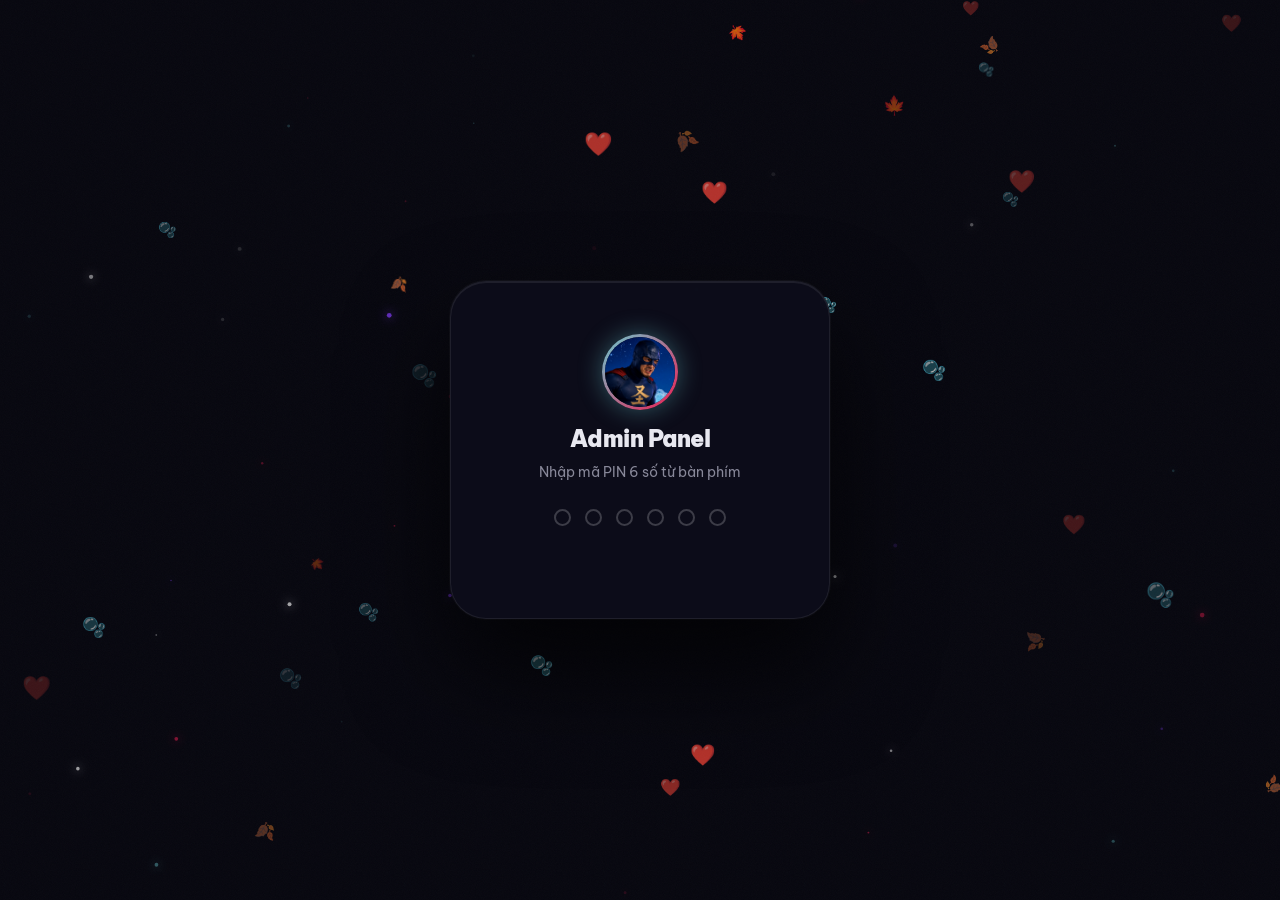
==== admin.html @ fd5d3b89 "." ====
<!DOCTYPE html>
<html lang="vi">

<head>
  <meta charset="UTF-8" />
  <meta name="viewport" content="width=device-width, initial-scale=1.0" />
  <title>Admin – Captain Áo Xanh</title>
  <meta name="robots" content="noindex, nofollow" />
  <link rel="preconnect" href="https://fonts.googleapis.com" />
  <link rel="preconnect" href="https://fonts.gstatic.com" crossorigin />
  <link href="https://fonts.googleapis.com/css2?family=Be+Vietnam+Pro:wght@300;400;600;700;900&display=swap"
    rel="stylesheet" />
  <link rel="icon" type="image/png" href="favicon.png" />
  <link rel="stylesheet" href="style.css" />
  <link rel="stylesheet" href="admin.css" />
</head>

<body>

  <!-- Particle Canvas -->
  <canvas id="particles-canvas"></canvas>
  <div class="noise"></div>

  <!-- ===== PIN SCREEN ===== -->
  <div id="pin-screen" class="pin-screen">
    <div class="pin-card">

      <div class="pin-header">
        <img src="captain.png" alt="Captain Áo Xanh" class="pin-avatar" />
        <h1 class="pin-title">Admin Panel</h1>
        <p class="pin-subtitle">Nhập mã PIN 6 số từ bàn phím</p>
      </div>

      <!-- 6 chấm hiển thị PIN -->
      <div class="pin-dots" id="pin-dots">
        <span class="pin-dot"></span>
        <span class="pin-dot"></span>
        <span class="pin-dot"></span>
        <span class="pin-dot"></span>
        <span class="pin-dot"></span>
        <span class="pin-dot"></span>
      </div>

      <div id="pin-message" class="pin-message"></div>

    </div>
  </div>

  <!-- ===== ADMIN DASHBOARD ===== -->
  <div id="admin-dashboard" class="admin-dashboard hidden">

    <header class="admin-header">
      <div class="logo-wrap">
        <img src="captain.png" alt="Captain Áo Xanh" class="logo-img" />
        <span class="logo-text gradient-text">Admin Panel</span>
      </div>
      <div class="admin-header-actions">
        <a href="index.html" class="admin-btn-secondary" id="btn-view-site">
          <svg width="14" height="14" viewBox="0 0 24 24" fill="none" stroke="currentColor" stroke-width="2">
            <path d="M18 13v6a2 2 0 01-2 2H5a2 2 0 01-2-2V8a2 2 0 012-2h6" />
            <polyline points="15 3 21 3 21 9" />
            <line x1="10" y1="14" x2="21" y2="3" />
          </svg>
          Xem trang chủ
        </a>
        <button class="admin-btn-secondary" id="btn-logout">
          <svg width="14" height="14" viewBox="0 0 24 24" fill="none" stroke="currentColor" stroke-width="2">
            <path d="M9 21H5a2 2 0 01-2-2V5a2 2 0 012-2h4" />
            <polyline points="16 17 21 12 16 7" />
            <line x1="21" y1="12" x2="9" y2="12" />
          </svg>
          Đăng xuất
        </button>
      </div>
    </header>

    <main class="admin-main">
      <div class="admin-section">
        <div class="admin-section-header">
          <h2 class="admin-section-title">
            <svg width="20" height="20" viewBox="0 0 24 24" fill="currentColor">
              <path d="M8 5v14l11-7z" />
            </svg>
            Video YouTube Nổi Bật
          </h2>
          <button class="admin-btn-primary" id="btn-add-video">
            <svg width="16" height="16" viewBox="0 0 24 24" fill="none" stroke="currentColor" stroke-width="2.5">
              <line x1="12" y1="5" x2="12" y2="19" />
              <line x1="5" y1="12" x2="19" y2="12" />
            </svg>
            Thêm video
          </button>
        </div>

        <div id="video-admin-list" class="video-admin-list">
          <div class="admin-loading">
            <div class="spinner"></div>
            <p>Đang tải danh sách video...</p>
          </div>
        </div>
      </div>
    </main>

  </div>

  <!-- ===== MODAL: Thêm / Sửa Video ===== -->
  <div id="video-modal" class="modal-overlay hidden" role="dialog" aria-modal="true" aria-labelledby="modal-title">
    <div class="modal-card">
      <div class="modal-header">
        <h3 id="modal-title" class="modal-title">Thêm video mới</h3>
        <button class="modal-close" id="modal-close" aria-label="Đóng">
          <svg width="18" height="18" viewBox="0 0 24 24" fill="none" stroke="currentColor" stroke-width="2.5">
            <line x1="18" y1="6" x2="6" y2="18" />
            <line x1="6" y1="6" x2="18" y2="18" />
          </svg>
        </button>
      </div>

      <form id="video-form" class="modal-form" novalidate>
        <input type="hidden" id="video-doc-id" />

        <div class="form-group">
          <label for="video-title-input">Tiêu đề video</label>
          <input type="text" id="video-title-input" placeholder="VD: Quy Khư - Phần 1" required />
        </div>

        <div class="form-group">
          <label for="video-url-input">Link video (YouTube)</label>
          <input type="url" id="video-url-input" placeholder="https://youtu.be/..." required />
        </div>

        <div class="form-group">
          <label>Thumbnail ảnh đại diện</label>
          <!-- Upload area: drag & drop hoặc click -->
          <div class="upload-area" id="upload-area">
            <input type="file" id="video-thumb-file" accept="image/*" hidden />

            <!-- Trạng thái chưa chọn ảnh -->
            <div id="upload-placeholder" class="upload-placeholder">
              <svg width="36" height="36" viewBox="0 0 24 24" fill="none"
                   stroke="currentColor" stroke-width="1.5" stroke-linecap="round">
                <rect x="3" y="3" width="18" height="18" rx="3"/>
                <circle cx="8.5" cy="8.5" r="1.5" fill="currentColor"/>
                <polyline points="21 15 16 10 5 21"/>
              </svg>
              <p>Kéo thả ảnh hoặc <span class="upload-browse">chọn file</span></p>
              <span class="upload-hint">PNG · JPG · WebP — tự động nén về ≤ 480px</span>
            </div>

            <!-- Trạng thái đã chọn ảnh -->
            <div id="upload-preview-wrap" class="upload-preview-wrap hidden">
              <img id="upload-preview-img" src="" alt="preview" />
              <div class="upload-preview-overlay">
                <div id="upload-size-info" class="upload-size-info"></div>
                <button type="button" class="upload-remove-btn" id="upload-remove-btn">
                  ✕ Đổi ảnh
                </button>
              </div>
            </div>
          </div>
          <!-- Base64 được lưu vào hidden input -->
          <input type="hidden" id="video-thumb-base64" />
        </div>

        <div class="form-group">
          <label for="video-channel-input">Tên kênh</label>
          <input type="text" id="video-channel-input" placeholder="VD: Phê Sữa Review" />
        </div>

        <div class="form-row">
          <div class="form-group">
            <label for="video-order-input">Thứ tự hiển thị</label>
            <input type="number" id="video-order-input" placeholder="1" min="1" max="99" />
          </div>
          <div class="form-group form-group-toggle">
            <label for="video-visible-input">Hiển thị</label>
            <label class="toggle-switch">
              <input type="checkbox" id="video-visible-input" checked />
              <span class="toggle-slider"></span>
            </label>
          </div>
        </div>

        <div class="modal-footer">
          <button type="button" class="admin-btn-secondary" id="btn-cancel-modal">Hủy</button>
          <button type="submit" class="admin-btn-primary" id="btn-save-video">
            <svg width="15" height="15" viewBox="0 0 24 24" fill="none" stroke="currentColor" stroke-width="2.5">
              <polyline points="20 6 9 17 4 12" />
            </svg>
            Lưu video
          </button>
        </div>
      </form>
    </div>
  </div>

  <!-- Toast notification -->
  <div id="toast" class="toast hidden" role="alert"></div>

  <!-- Firebase SDK -->
  <script src="https://www.gstatic.com/firebasejs/10.12.0/firebase-app-compat.js"></script>
  <script src="https://www.gstatic.com/firebasejs/10.12.0/firebase-firestore-compat.js"></script>
  <script src="firebase-config.js"></script>

  <!-- Shared particle effects -->
  <script src="main.js"></script>

  <!-- Admin logic -->
  <script src="admin.js"></script>

</body>

</html>
---- style.css ----
/* =========================================
   RESET & BASE
   ========================================= */
*, *::before, *::after { box-sizing: border-box; margin: 0; padding: 0; }

:root {
  --bg:          #07070f;
  --bg2:         #0d0d1a;
  --surface:     rgba(255,255,255,0.04);
  --border:      rgba(255,255,255,0.08);

  --tiktok-cyan: #69c9d0;
  --tiktok-pink: #ee1d52;
  --tiktok-dark: #010101;

  --yt-red:      #ff0000;
  --yt-dark:     #1a0000;

  --purple:      #7c3aed;
  --purple-glow: rgba(124,58,237,0.4);

  --text:        #e8e8f0;
  --text-muted:  #888899;

  --radius-card: 28px;
  --transition:  0.35s cubic-bezier(0.4,0,0.2,1);
}

html { scroll-behavior: smooth; }

body {
  font-family: 'Be Vietnam Pro', sans-serif;
  background: var(--bg);
  color: var(--text);
  overflow-x: hidden;
  min-height: 100vh;
  position: relative;
  display: flex;
  flex-direction: column;
}

/* =========================================
   PARTICLES CANVAS
   ========================================= */
#particles-canvas {
  position: fixed;
  inset: 0;
  z-index: 0;
  pointer-events: none;
}

/* =========================================
   NOISE TEXTURE OVERLAY
   ========================================= */
.noise {
  position: fixed;
  inset: 0;
  z-index: 1;
  pointer-events: none;
  opacity: 0.03;
  background-image: url("data:image/svg+xml,%3Csvg viewBox='0 0 256 256' xmlns='http://www.w3.org/2000/svg'%3E%3Cfilter id='n'%3E%3CfeTurbulence type='fractalNoise' baseFrequency='0.9' numOctaves='4' stitchTiles='stitch'/%3E%3C/filter%3E%3Crect width='100%25' height='100%25' filter='url(%23n)'/%3E%3C/svg%3E");
  background-size: 200px 200px;
}

/* =========================================
   REUSABLE COMPONENTS
   ========================================= */
.gradient-text {
  background: linear-gradient(135deg, var(--tiktok-cyan) 0%, var(--purple) 50%, var(--tiktok-pink) 100%);
  -webkit-background-clip: text;
  -webkit-text-fill-color: transparent;
  background-clip: text;
  background-size: 200% 200%;
  animation: grad-shift 4s ease infinite;
}

@keyframes grad-shift {
  0%   { background-position: 0% 50%; }
  50%  { background-position: 100% 50%; }
  100% { background-position: 0% 50%; }
}

/* =========================================
   HEADER
   ========================================= */
.site-header {
  position: relative;
  z-index: 100;
  display: flex;
  align-items: center;
  justify-content: center;
  padding: 24px 40px 0;
}

.logo-wrap {
  display: flex;
  align-items: center;
  gap: 10px;
  font-size: 1.15rem;
  font-weight: 700;
  letter-spacing: -0.5px;
}

.logo-img {
  width: 40px;
  height: 40px;
  border-radius: 50%;
  object-fit: cover;
  border: 2px solid transparent;
  background: linear-gradient(var(--bg), var(--bg)) padding-box,
              linear-gradient(135deg, var(--tiktok-cyan), var(--tiktok-pink)) border-box;
  box-shadow: 0 0 12px rgba(105,201,208,0.35);
  animation: pulse-avatar 2.5s ease-in-out infinite;
  flex-shrink: 0;
}

@keyframes pulse-avatar {
  0%, 100% { box-shadow: 0 0 10px rgba(105,201,208,0.35); }
  50%       { box-shadow: 0 0 22px rgba(238,29,82,0.5); }
}

/* =========================================
   MAIN CONTENT
   ========================================= */
.main-content {
  position: relative;
  z-index: 10;
  flex: 1;
  display: flex;
  flex-direction: column;
  align-items: center;
  justify-content: center;
  padding: 40px 24px 48px;
  gap: 40px;
}

.page-intro {
  text-align: center;
  animation: fade-up 0.7s ease both;
}

.page-title {
  font-size: clamp(2rem, 5vw, 3.2rem);
  font-weight: 900;
  letter-spacing: -1.5px;
  line-height: 1.1;
  margin-bottom: 10px;
}

.page-sub {
  color: var(--text-muted);
  font-size: 1rem;
  font-weight: 400;
}

/* =========================================
   CARDS GRID
   ========================================= */
.cards-grid {
  display: grid;
  grid-template-columns: repeat(2, 1fr);
  gap: 28px;
  width: 100%;
  max-width: 900px;
}

/* =========================================
   CHANNEL CARD (Spinning Border)
   ========================================= */
.channel-card {
  position: relative;
  text-decoration: none;
  color: var(--text);
  border-radius: var(--radius-card);
  display: block;
  overflow: hidden;
  padding: 3px; /* Độ dày của viền xoay */
  background: var(--bg2);
  transition: transform var(--transition);
  animation: fade-up 0.8s ease both, card-float 4s ease-in-out infinite;
}

.channel-card:nth-child(2) { animation-delay: 0.12s; }
.channel-card:hover { transform: translateY(-8px) scale(1.01); }
.channel-card:active { transform: scale(0.96); transition: transform 0.1s; }

/* Lớp nền xoay 360 độ tạo viền vì nằm dưới .card-inner */
.card-glow {
  position: absolute;
  top: -50%;
  left: -50%;
  width: 200%;
  height: 200%;
  z-index: 1;
}

.tiktok-card .card-glow {
  background: conic-gradient(
    from 0deg,
    transparent 0deg,
    transparent 280deg,
    var(--tiktok-cyan) 330deg,
    #ffffff 350deg,
    var(--tiktok-pink) 360deg
  );
  animation: spin-border 3s linear infinite;
}

.youtube-card .card-glow {
  background: conic-gradient(
    from 0deg,
    transparent 0deg,
    transparent 280deg,
    #ff6600 330deg,
    #ffffff 350deg,
    var(--yt-red) 360deg
  );
  animation: spin-border 3s linear infinite;
}

@keyframes spin-border {
  0% { transform: rotate(0deg); }
  100% { transform: rotate(360deg); }
}

/* Inner card content (Che phần giữa của card-glow) */
.card-inner {
  position: relative;
  z-index: 2;
  background: var(--bg2);
  border-radius: calc(var(--radius-card) - 3px);
  padding: 44px 36px 40px;
  display: flex;
  flex-direction: column;
  align-items: center;
  gap: 22px;
  min-height: 400px;
  justify-content: space-between;
  width: 100%;
  height: 100%;
}

/* Platform badge */
.platform-badge {
  font-size: 0.7rem;
  font-weight: 700;
  letter-spacing: 2.5px;
  text-transform: uppercase;
  padding: 5px 14px;
  border-radius: 99px;
  align-self: flex-start;
}

.tiktok-badge {
  color: var(--tiktok-cyan);
  background: rgba(105,201,208,0.12);
  border: 1px solid rgba(105,201,208,0.3);
}

.youtube-badge {
  color: var(--yt-red);
  background: rgba(255,0,0,0.1);
  border: 1px solid rgba(255,0,0,0.25);
}

/* Channel icon (Spinning Ring) */
.channel-icon {
  width: 100px;
  height: 100px;
  border-radius: 50%;
  display: flex;
  align-items: center;
  justify-content: center;
  position: relative;
  overflow: hidden;
  padding: 3px;
  transition: transform var(--transition);
}

.channel-card:hover .channel-icon { transform: scale(1.08); }

.channel-icon::before {
  content: '';
  position: absolute;
  top: -50%;
  left: -50%;
  width: 200%;
  height: 200%;
  animation: spin-border 2.5s linear infinite;
  z-index: 1;
}

.tiktok-icon {
  background: #0d0d1a;
  color: var(--tiktok-cyan);
}
.tiktok-icon::before {
  background: conic-gradient(
    from 0deg,
    transparent 0deg,
    transparent 270deg,
    var(--tiktok-cyan) 330deg,
    #ffffff 350deg,
    var(--tiktok-pink) 360deg
  );
}

.youtube-icon {
  background: #1a0000;
  color: var(--yt-red);
}
.youtube-icon::before {
  background: conic-gradient(
    from 0deg,
    transparent 0deg,
    transparent 270deg,
    #ff6600 330deg,
    #ffffff 350deg,
    var(--yt-red) 360deg
  );
}

/* Biểu tượng SVG hoặc Ảnh avatar nằm trên viền xoay củ icon */
.channel-icon svg {
  position: relative;
  z-index: 2;
  background: inherit;
  width: 100%;
  height: 100%;
  border-radius: 50%;
  padding: 18px;
}

.channel-icon img {
  position: relative;
  z-index: 2;
  width: 100%;
  height: 100%;
  border-radius: 50%;
  object-fit: cover;
}

/* Channel info */
.channel-info { text-align: center; }

.channel-name {
  font-size: 1.55rem;
  font-weight: 800;
  letter-spacing: -0.5px;
  margin-bottom: 10px;
}

.channel-desc {
  font-size: 0.93rem;
  color: var(--text-muted);
  line-height: 1.75;
}

/* CTA button on card */
.card-cta {
  display: inline-flex;
  align-items: center;
  gap: 14px;
  font-size: 0.95rem;
  font-weight: 700;
  padding: 14px 32px;
  border-radius: 99px;
  transition: transform var(--transition), box-shadow var(--transition);
  animation: pulse-cta 2s infinite;
}

@keyframes pulse-cta {
  0% { transform: scale(1); }
  50% { transform: scale(1.04); }
  100% { transform: scale(1); }
}

.tiktok-cta {
  background: linear-gradient(135deg, var(--tiktok-cyan), var(--tiktok-pink));
  color: #000;
  border: none;
  box-shadow: 0 6px 30px rgba(105,201,208,0.4);
}

.channel-card:hover .tiktok-cta { animation-play-state: paused; transform: scale(1.08); }

.youtube-cta {
  background: linear-gradient(135deg, var(--yt-red), #ff6600);
  color: #fff;
  border: none;
  box-shadow: 0 6px 30px rgba(255,0,0,0.4);
}

.channel-card:hover .youtube-cta { animation-play-state: paused; transform: scale(1.08); }

/* Shine sweep – continuous animation */
.card-shine {
  position: absolute;
  inset: 0;
  background: linear-gradient(105deg, transparent 35%, rgba(255,255,255,0.06) 50%, transparent 65%);
  background-size: 300% 100%;
  border-radius: var(--radius-card);
  pointer-events: none;
  z-index: 3;
  animation: shine-sweep 3.5s ease-in-out infinite;
}

/* =========================================
   FEATURED VIDEOS (YouTube)
   ========================================= */
.card-header-row {
  display: flex;
  align-items: center;
  justify-content: space-between;
  width: 100%;
  gap: 12px;
}

.featured-videos {
  width: 100%;
  margin-top: 6px;
  display: flex;
  flex-direction: column;
  gap: 10px;
  text-align: left;
}

.featured-title {
  font-size: 0.85rem;
  font-weight: 700;
  color: var(--yt-red);
  text-transform: uppercase;
  letter-spacing: 1px;
  display: flex;
  align-items: center;
  gap: 6px;
  margin-bottom: 2px;
}

.video-list {
  display: flex;
  flex-direction: column;
  gap: 10px;
  width: 100%;
}

.video-item {
  display: flex;
  align-items: center;
  gap: 12px;
  background: rgba(255, 255, 255, 0.03);
  border: 1px solid rgba(255, 255, 255, 0.07);
  border-radius: 16px;
  padding: 10px;
  text-decoration: none;
  color: var(--text);
  transition: all var(--transition);
  cursor: pointer;
}

.video-item:hover {
  background: rgba(255, 0, 0, 0.1);
  border-color: rgba(255, 0, 0, 0.35);
  transform: translateX(4px);
}

.video-thumb {
  position: relative;
  width: 88px;
  height: 58px;
  border-radius: 10px;
  overflow: hidden;
  flex-shrink: 0;
}

.video-thumb img {
  width: 100%;
  height: 100%;
  object-fit: cover;
}

.video-thumb .play-overlay {
  position: absolute;
  inset: 0;
  background: rgba(0, 0, 0, 0.45);
  display: flex;
  align-items: center;
  justify-content: center;
  color: #fff;
  opacity: 0;
  transition: opacity 0.25s ease;
}

.video-item:hover .play-overlay {
  opacity: 1;
}

.video-duration {
  position: absolute;
  bottom: 4px;
  right: 4px;
  background: rgba(0, 0, 0, 0.8);
  color: #fff;
  font-size: 0.65rem;
  font-weight: 600;
  padding: 2px 6px;
  border-radius: 4px;
}

.video-details {
  flex: 1;
  min-width: 0;
}

.video-title {
  font-size: 0.85rem;
  font-weight: 600;
  line-height: 1.35;
  color: var(--text);
  display: -webkit-box;
  -webkit-line-clamp: 2;
  -webkit-box-orient: vertical;
  overflow: hidden;
  margin-bottom: 3px;
}

.video-meta {
  font-size: 0.72rem;
  color: var(--text-muted);
}

.video-watch-btn {
  font-size: 0.75rem;
  font-weight: 700;
  color: var(--yt-red);
  padding: 6px 12px;
  background: rgba(255, 0, 0, 0.12);
  border-radius: 20px;
  flex-shrink: 0;
  transition: background 0.2s, color 0.2s;
}

.video-item:hover .video-watch-btn {
  background: var(--yt-red);
  color: #fff;
}

/* =========================================
   FOOTER
   ========================================= */
.site-footer {
  position: relative;
  z-index: 10;
  text-align: center;
  padding: 24px;
  border-top: 1px solid var(--border);
  color: var(--text-muted);
  font-size: 0.88rem;
}

/* =========================================
   ANIMATIONS
   ========================================= */
@keyframes fade-up {
  from { opacity: 0; transform: translateY(24px); }
  to   { opacity: 1; transform: translateY(0); }
}

@keyframes card-float {
  0%, 100% { transform: translateY(0); }
  50%       { transform: translateY(-8px); }
}

@keyframes shine-sweep {
  0%   { background-position: -100% 0; }
  60%  { background-position: 250% 0; }
  100% { background-position: 250% 0; }
}

/* =========================================
   RESPONSIVE
   ========================================= */
@media (max-width: 640px) {
  .site-header { padding: 16px 16px 0; }
  .cards-grid { grid-template-columns: 1fr; gap: 32px; padding: 0 8px; }
  .card-inner { min-height: auto; padding: 36px 20px 32px; gap: 20px; }
  .main-content { padding: 20px 12px 40px; gap: 32px; }
  .channel-name { font-size: 1.6rem; }
  .card-cta { padding: 16px 32px; font-size: 1rem; width: 100%; justify-content: center; }
  .channel-icon { width: 90px; height: 90px; }
}

/* =========================================
   FEATURED VIDEO HERO
   ========================================= */
.featured-hero {
  width: 100%;
  max-width: 900px;
  display: flex;
  flex-direction: column;
  gap: 14px;
  animation: fade-up 0.7s ease both;
  animation-delay: 0.1s;
}

.featured-hero-label {
  display: inline-flex;
  align-items: center;
  gap: 7px;
  font-size: 0.78rem;
  font-weight: 800;
  letter-spacing: 2px;
  text-transform: uppercase;
  color: #f59e0b;
  background: rgba(245, 158, 11, 0.1);
  border: 1px solid rgba(245, 158, 11, 0.25);
  padding: 6px 16px;
  border-radius: 99px;
  align-self: flex-start;
}

.featured-hero-card {
  display: flex;
  align-items: stretch;
  border-radius: 24px;
  overflow: hidden;
  background: var(--bg2);
  border: 1px solid rgba(255,255,255,0.07);
  text-decoration: none;
  color: var(--text);
  position: relative;
  transition: transform var(--transition), box-shadow var(--transition);
  min-height: 180px;
}

.featured-hero-card:hover {
  transform: translateY(-4px);
  box-shadow: 0 24px 60px rgba(0,0,0,0.5), 0 0 0 1px rgba(245,158,11,0.2);
}

/* Thumbnail bên trái */
.featured-hero-thumb {
  width: 55%;
  position: relative;
  flex-shrink: 0;
  overflow: hidden;
  min-height: 200px;
}

.featured-hero-thumb img {
  width: 100%;
  height: 100%;
  object-fit: cover;
  display: block;
  transition: transform 0.5s ease;
}

.featured-hero-card:hover .featured-hero-thumb img {
  transform: scale(1.04);
}

.featured-hero-overlay {
  position: absolute;
  inset: 0;
  background: linear-gradient(to right, transparent 50%, var(--bg2) 100%),
              linear-gradient(to top, rgba(0,0,0,0.4) 0%, transparent 60%);
  display: flex;
  align-items: center;
  justify-content: center;
}

.featured-play-btn {
  width: 60px;
  height: 60px;
  border-radius: 50%;
  background: rgba(245, 158, 11, 0.9);
  display: flex;
  align-items: center;
  justify-content: center;
  color: #000;
  box-shadow: 0 0 30px rgba(245, 158, 11, 0.5);
  transition: all 0.25s ease;
  transform: scale(0.9);
}

.featured-hero-card:hover .featured-play-btn {
  transform: scale(1.08);
  box-shadow: 0 0 50px rgba(245, 158, 11, 0.7);
}

/* Info bên phải */
.featured-hero-info {
  flex: 1;
  padding: 32px 28px;
  display: flex;
  flex-direction: column;
  justify-content: center;
  gap: 12px;
  position: relative;
  z-index: 1;
}

.featured-hero-title {
  font-size: clamp(1.1rem, 2.5vw, 1.5rem);
  font-weight: 900;
  letter-spacing: -0.5px;
  line-height: 1.25;
  color: var(--text);
}

.featured-hero-channel {
  font-size: 0.85rem;
  color: var(--text-muted);
  font-weight: 500;
}

.featured-hero-cta {
  display: inline-flex;
  align-items: center;
  gap: 8px;
  margin-top: 8px;
  padding: 10px 22px;
  background: linear-gradient(135deg, #f59e0b, #ef4444);
  color: #000;
  border-radius: 99px;
  font-size: 0.88rem;
  font-weight: 800;
  align-self: flex-start;
  transition: all 0.2s;
  box-shadow: 0 6px 24px rgba(245,158,11,0.35);
}

.featured-hero-card:hover .featured-hero-cta {
  transform: scale(1.05);
  box-shadow: 0 8px 32px rgba(245,158,11,0.5);
}

/* Ambient glow */
.featured-hero-glow {
  position: absolute;
  top: -40px;
  right: -40px;
  width: 200px;
  height: 200px;
  background: radial-gradient(circle, rgba(245,158,11,0.12) 0%, transparent 70%);
  pointer-events: none;
  border-radius: 50%;
}

/* ── Mobile overlay info (ẩn trên desktop) ── */
.featured-overlay-info {
  display: none; /* ẩn trên desktop */
  flex-direction: column;
  gap: 5px;
  width: 100%;
}

.featured-overlay-channel {
  font-size: 0.75rem;
  font-weight: 600;
  color: rgba(255,255,255,0.6);
  letter-spacing: 0.5px;
  text-transform: uppercase;
}

.featured-overlay-title {
  font-size: 1.15rem;
  font-weight: 900;
  color: #fff;
  line-height: 1.25;
  letter-spacing: -0.3px;
  text-shadow: 0 2px 8px rgba(0,0,0,0.6);
}

.featured-overlay-cta {
  display: inline-flex;
  align-items: center;
  gap: 6px;
  margin-top: 6px;
  padding: 8px 18px;
  background: linear-gradient(135deg, #f59e0b, #ef4444);
  color: #000;
  border-radius: 99px;
  font-size: 0.82rem;
  font-weight: 800;
  align-self: flex-start;
  box-shadow: 0 4px 16px rgba(245,158,11,0.4);
}

@media (max-width: 640px) {
  /* ── Mobile: Cinematic overlay layout ── */
  .featured-hero-card {
    flex-direction: column;
    min-height: auto;
    border-radius: 20px;
  }

  .featured-hero-thumb {
    width: 100%;
    min-height: 0;
    aspect-ratio: 16 / 9;
    position: relative;
  }

  /* Overlay gradient mạnh từ dưới lên */
  .featured-hero-overlay {
    background: linear-gradient(
      to top,
      rgba(8, 8, 18, 0.97) 0%,
      rgba(8, 8, 18, 0.7) 38%,
      transparent 65%
    );
    flex-direction: column;
    align-items: flex-start;
    justify-content: flex-end;
    padding: 18px 18px 20px;
    gap: 0;
  }

  /* Play button: góc trên phải, nhỏ hơn */
  .featured-play-btn {
    position: absolute;
    top: 12px;
    right: 12px;
    width: 42px;
    height: 42px;
    transform: scale(1);
    box-shadow: 0 0 20px rgba(245, 158, 11, 0.5);
  }

  /* Bật overlay info trên mobile */
  .featured-overlay-info {
    display: flex;
  }

  /* Ẩn desktop info section */
  .featured-hero-info {
    display: none;
  }

  .featured-hero-glow { display: none; }
}

/* =========================================
   VIDEO SKELETON LOADING
   ========================================= */
.video-skeleton {
  height: 68px;
  border-radius: 16px;
  background: linear-gradient(
    90deg,
    rgba(255,255,255,0.04) 25%,
    rgba(255,255,255,0.08) 50%,
    rgba(255,255,255,0.04) 75%
  );
  background-size: 200% 100%;
  animation: skeleton-shimmer 1.4s ease-in-out infinite;
  margin-bottom: 10px;
}

@keyframes skeleton-shimmer {
  0%   { background-position: 200% 0; }
  100% { background-position: -200% 0; }
}
---- admin.css ----
/* =========================================
   admin.css – Admin Panel Styles
   PIN Pad + Dashboard + Modal + Toast
   ========================================= */

/* ─── HIDDEN ─────────────────────────────── */
.hidden { display: none !important; }

/* ─── PIN SCREEN ──────────────────────────── */
.pin-screen {
  position: fixed;
  inset: 0;
  z-index: 200;
  display: flex;
  align-items: center;
  justify-content: center;
  padding: 20px;
}

.pin-card {
  background: rgba(13, 13, 26, 0.97);
  backdrop-filter: blur(40px);
  -webkit-backdrop-filter: blur(40px);
  border: 1px solid rgba(255, 255, 255, 0.08);
  border-radius: 36px;
  padding: 52px 44px 44px;
  width: 100%;
  max-width: 380px;
  display: flex;
  flex-direction: column;
  align-items: center;
  gap: 28px;
  box-shadow:
    0 50px 100px rgba(0, 0, 0, 0.7),
    0 0 0 1px rgba(255, 255, 255, 0.04),
    inset 0 1px 0 rgba(255, 255, 255, 0.08);
  animation: fade-up 0.5s cubic-bezier(0.4, 0, 0.2, 1) both;
}

/* ─── PIN HEADER ─────────────────────────── */
.pin-header {
  display: flex;
  flex-direction: column;
  align-items: center;
  gap: 10px;
}

.pin-avatar {
  width: 76px;
  height: 76px;
  border-radius: 50%;
  object-fit: cover;
  border: 3px solid transparent;
  background:
    linear-gradient(var(--bg2), var(--bg2)) padding-box,
    linear-gradient(135deg, var(--tiktok-cyan), var(--tiktok-pink)) border-box;
  box-shadow: 0 0 24px rgba(105, 201, 208, 0.4);
  animation: pulse-avatar 2.5s ease-in-out infinite;
}

.pin-title {
  font-size: 1.45rem;
  font-weight: 900;
  letter-spacing: -0.5px;
  margin-top: 4px;
}

.pin-subtitle {
  color: var(--text-muted);
  font-size: 0.9rem;
}

/* ─── PIN DOTS ───────────────────────────── */
.pin-dots {
  display: flex;
  gap: 14px;
}

.pin-dot {
  width: 17px;
  height: 17px;
  border-radius: 50%;
  border: 2px solid rgba(255, 255, 255, 0.2);
  background: transparent;
  transition: all 0.2s cubic-bezier(0.34, 1.56, 0.64, 1);
}

.pin-dot.filled {
  background: linear-gradient(135deg, var(--tiktok-cyan), var(--tiktok-pink));
  border-color: transparent;
  box-shadow: 0 0 14px rgba(105, 201, 208, 0.7);
  transform: scale(1.1);
}

.pin-dot.pop {
  transform: scale(1.5);
}

@keyframes shake {
  0%, 100% { transform: translateX(0); }
  15%       { transform: translateX(-10px); }
  35%       { transform: translateX(10px); }
  55%       { transform: translateX(-7px); }
  75%       { transform: translateX(7px); }
}

.pin-dots.shake {
  animation: shake 0.5s ease;
}

.pin-dots.success .pin-dot {
  background: #22c55e;
  border-color: transparent;
  box-shadow: 0 0 16px rgba(34, 197, 94, 0.8);
  transform: scale(1.1);
}

/* ─── PIN MESSAGE ────────────────────────── */
.pin-message {
  font-size: 0.85rem;
  min-height: 20px;
  color: var(--text-muted);
  text-align: center;
  transition: color 0.2s;
}

.pin-message.error { color: #ff6b6b; font-weight: 600; }

/* ─── PIN PAD ────────────────────────────── */
.pin-pad {
  display: grid;
  grid-template-columns: repeat(3, 1fr);
  gap: 12px;
  width: 100%;
}

.pin-btn {
  aspect-ratio: 1;
  border-radius: 50%;
  border: 1px solid rgba(255, 255, 255, 0.1);
  background: rgba(255, 255, 255, 0.05);
  color: var(--text);
  font-family: 'Be Vietnam Pro', sans-serif;
  cursor: pointer;
  display: flex;
  flex-direction: column;
  align-items: center;
  justify-content: center;
  gap: 1px;
  transition: all 0.12s ease;
  position: relative;
  overflow: hidden;
  padding: 0;
  min-height: 74px;
  user-select: none;
  -webkit-tap-highlight-color: transparent;
}

.pin-btn-num {
  font-size: 1.55rem;
  font-weight: 600;
  line-height: 1;
}

.pin-btn-sub {
  font-size: 0.42rem;
  font-weight: 700;
  letter-spacing: 2px;
  color: var(--text-muted);
  text-transform: uppercase;
}

/* Ripple effect */
.pin-btn::after {
  content: '';
  position: absolute;
  width: 120%;
  aspect-ratio: 1;
  border-radius: 50%;
  background: radial-gradient(circle, rgba(105, 201, 208, 0.25) 0%, transparent 70%);
  transform: scale(0);
  transition: transform 0.3s ease, opacity 0.3s ease;
  opacity: 0;
}

.pin-btn:active::after {
  transform: scale(1);
  opacity: 1;
  transition: none;
}

.pin-btn:hover {
  background: rgba(255, 255, 255, 0.1);
  border-color: rgba(105, 201, 208, 0.4);
  transform: scale(1.04);
  box-shadow: 0 0 20px rgba(105, 201, 208, 0.15);
}

.pin-btn:active {
  transform: scale(0.91);
  background: rgba(105, 201, 208, 0.15);
  border-color: rgba(105, 201, 208, 0.6);
}

.pin-btn-empty {
  background: transparent !important;
  border: none !important;
  cursor: default !important;
  pointer-events: none;
}

.pin-btn-back {
  color: var(--text-muted);
}

.pin-btn-back:hover { color: var(--text); }

/* ─── ADMIN DASHBOARD ────────────────────── */
.admin-dashboard {
  display: flex;
  flex-direction: column;
  min-height: 100vh;
}

.admin-header {
  position: relative;
  z-index: 100;
  display: flex;
  align-items: center;
  justify-content: space-between;
  padding: 18px 40px;
  border-bottom: 1px solid var(--border);
  background: rgba(7, 7, 15, 0.85);
  backdrop-filter: blur(20px);
  -webkit-backdrop-filter: blur(20px);
}

.admin-header-actions {
  display: flex;
  align-items: center;
  gap: 10px;
}

.admin-main {
  position: relative;
  z-index: 10;
  flex: 1;
  padding: 44px;
  max-width: 1040px;
  margin: 0 auto;
  width: 100%;
}

.admin-section-header {
  display: flex;
  align-items: center;
  justify-content: space-between;
  margin-bottom: 28px;
  gap: 16px;
}

.admin-section-title {
  font-size: 1.2rem;
  font-weight: 800;
  display: flex;
  align-items: center;
  gap: 10px;
  color: var(--yt-red);
}

/* ─── BUTTONS ────────────────────────────── */
.admin-btn-primary {
  display: inline-flex;
  align-items: center;
  gap: 8px;
  padding: 11px 24px;
  border-radius: 14px;
  background: linear-gradient(135deg, var(--yt-red), #ff6600);
  color: #fff;
  border: none;
  font-family: 'Be Vietnam Pro', sans-serif;
  font-size: 0.9rem;
  font-weight: 700;
  cursor: pointer;
  transition: all var(--transition);
  text-decoration: none;
  white-space: nowrap;
}

.admin-btn-primary:hover {
  transform: translateY(-2px);
  box-shadow: 0 10px 28px rgba(255, 0, 0, 0.4);
}

.admin-btn-primary:active { transform: scale(0.96); }

.admin-btn-secondary {
  display: inline-flex;
  align-items: center;
  gap: 8px;
  padding: 10px 18px;
  border-radius: 12px;
  background: rgba(255, 255, 255, 0.06);
  color: var(--text);
  border: 1px solid var(--border);
  font-family: 'Be Vietnam Pro', sans-serif;
  font-size: 0.88rem;
  font-weight: 600;
  cursor: pointer;
  transition: all var(--transition);
  text-decoration: none;
  white-space: nowrap;
}

.admin-btn-secondary:hover {
  background: rgba(255, 255, 255, 0.1);
  border-color: rgba(255, 255, 255, 0.2);
}

/* ─── VIDEO ADMIN LIST ───────────────────── */
.video-admin-list {
  display: flex;
  flex-direction: column;
  gap: 12px;
}

.video-admin-card {
  display: flex;
  align-items: center;
  gap: 18px;
  background: rgba(255, 255, 255, 0.04);
  border: 1px solid rgba(255, 255, 255, 0.08);
  border-radius: 18px;
  padding: 16px;
  transition: all var(--transition);
  animation: fade-up 0.4s ease both;
}

.video-admin-card:hover {
  background: rgba(255, 255, 255, 0.07);
  border-color: rgba(255, 255, 255, 0.15);
  transform: translateX(5px);
}

.video-admin-card.hidden-video { opacity: 0.45; }

.video-admin-thumb {
  width: 120px;
  height: 68px;
  border-radius: 10px;
  overflow: hidden;
  flex-shrink: 0;
  background: rgba(255, 255, 255, 0.05);
}

.video-admin-thumb img {
  width: 100%;
  height: 100%;
  object-fit: cover;
}

.video-admin-info {
  flex: 1;
  min-width: 0;
}

.video-admin-title {
  font-size: 0.98rem;
  font-weight: 700;
  margin-bottom: 5px;
  white-space: nowrap;
  overflow: hidden;
  text-overflow: ellipsis;
}

.video-admin-meta {
  font-size: 0.78rem;
  color: var(--text-muted);
  margin-bottom: 6px;
}

.video-admin-link {
  font-size: 0.76rem;
  color: var(--tiktok-cyan);
  text-decoration: none;
  transition: opacity 0.2s;
}

.video-admin-link:hover { opacity: 0.75; text-decoration: underline; }

.video-admin-status { flex-shrink: 0; }

.status-badge {
  font-size: 0.72rem;
  font-weight: 700;
  padding: 5px 12px;
  border-radius: 99px;
  letter-spacing: 0.3px;
}

.status-badge.visible {
  background: rgba(34, 197, 94, 0.14);
  color: #22c55e;
  border: 1px solid rgba(34, 197, 94, 0.3);
}

.status-badge.hidden-badge {
  background: rgba(156, 163, 175, 0.08);
  color: #9ca3af;
  border: 1px solid rgba(156, 163, 175, 0.18);
}

.video-admin-actions {
  display: flex;
  gap: 8px;
  flex-shrink: 0;
}

.action-btn {
  padding: 8px 16px;
  border-radius: 10px;
  border: 1px solid transparent;
  font-family: 'Be Vietnam Pro', sans-serif;
  font-size: 0.8rem;
  font-weight: 700;
  cursor: pointer;
  transition: all 0.18s;
  white-space: nowrap;
}

.edit-btn {
  background: rgba(105, 201, 208, 0.12);
  color: var(--tiktok-cyan);
  border-color: rgba(105, 201, 208, 0.25);
}

.edit-btn:hover {
  background: rgba(105, 201, 208, 0.25);
  transform: scale(1.05);
  box-shadow: 0 4px 14px rgba(105, 201, 208, 0.2);
}

.delete-btn {
  background: rgba(255, 107, 107, 0.1);
  color: #ff6b6b;
  border-color: rgba(255, 107, 107, 0.22);
}

.delete-btn:hover {
  background: rgba(255, 107, 107, 0.22);
  transform: scale(1.05);
  box-shadow: 0 4px 14px rgba(255, 107, 107, 0.2);
}

.status-badge.featured-badge {
  background: rgba(245, 158, 11, 0.12);
  color: #f59e0b;
  border: 1px solid rgba(245, 158, 11, 0.28);
}

.action-btn.featured-btn {
  background: rgba(245, 158, 11, 0.1);
  color: #f59e0b;
  border-color: rgba(245, 158, 11, 0.25);
}

.action-btn.featured-btn:hover,
.action-btn.featured-btn.featured-active {
  background: rgba(245, 158, 11, 0.22);
  color: #fbbf24;
  border-color: rgba(245, 158, 11, 0.45);
  transform: scale(1.05);
  box-shadow: 0 4px 14px rgba(245, 158, 11, 0.2);
}

/* ─── LOADING / EMPTY ────────────────────── */
.admin-loading {
  display: flex;
  flex-direction: column;
  align-items: center;
  gap: 18px;
  padding: 80px 20px;
  color: var(--text-muted);
}

.spinner {
  width: 42px;
  height: 42px;
  border: 3px solid rgba(255, 255, 255, 0.08);
  border-top-color: var(--tiktok-cyan);
  border-radius: 50%;
  animation: spin 0.75s linear infinite;
}

@keyframes spin { to { transform: rotate(360deg); } }

.admin-empty {
  text-align: center;
  padding: 80px 20px;
  color: var(--text-muted);
  font-size: 0.95rem;
}

.admin-empty.error { color: #ff6b6b; }

/* ─── MODAL ──────────────────────────────── */
.modal-overlay {
  position: fixed;
  inset: 0;
  z-index: 300;
  background: rgba(0, 0, 0, 0.75);
  backdrop-filter: blur(10px);
  -webkit-backdrop-filter: blur(10px);
  display: flex;
  align-items: center;
  justify-content: center;
  padding: 20px;
  animation: fade-in 0.2s ease;
}

@keyframes fade-in {
  from { opacity: 0; }
  to   { opacity: 1; }
}

.modal-card {
  background: #0e0e1c;
  border: 1px solid rgba(255, 255, 255, 0.1);
  border-radius: 26px;
  padding: 38px;
  width: 100%;
  max-width: 540px;
  box-shadow: 0 50px 100px rgba(0, 0, 0, 0.8);
  animation: fade-up 0.3s cubic-bezier(0.4, 0, 0.2, 1);
  max-height: 92vh;
  overflow-y: auto;
}

.modal-header {
  display: flex;
  align-items: center;
  justify-content: space-between;
  margin-bottom: 30px;
}

.modal-title {
  font-size: 1.2rem;
  font-weight: 800;
  letter-spacing: -0.3px;
}

.modal-close {
  background: rgba(255, 255, 255, 0.06);
  border: 1px solid rgba(255, 255, 255, 0.1);
  border-radius: 10px;
  color: var(--text-muted);
  cursor: pointer;
  padding: 8px;
  display: flex;
  align-items: center;
  transition: all 0.2s;
}

.modal-close:hover {
  background: rgba(255, 255, 255, 0.12);
  color: var(--text);
}

/* ─── FORM ───────────────────────────────── */
.modal-form { display: flex; flex-direction: column; gap: 20px; }

.form-group { display: flex; flex-direction: column; gap: 8px; }

.form-group label {
  font-size: 0.8rem;
  font-weight: 700;
  color: var(--text-muted);
  text-transform: uppercase;
  letter-spacing: 0.8px;
}

.form-group input[type="text"],
.form-group input[type="url"],
.form-group input[type="number"] {
  background: rgba(255, 255, 255, 0.05);
  border: 1px solid rgba(255, 255, 255, 0.1);
  border-radius: 13px;
  padding: 13px 16px;
  color: var(--text);
  font-family: 'Be Vietnam Pro', sans-serif;
  font-size: 0.95rem;
  transition: border-color 0.2s, box-shadow 0.2s;
  outline: none;
  width: 100%;
}

.form-group input:focus {
  border-color: var(--tiktok-cyan);
  box-shadow: 0 0 0 3px rgba(105, 201, 208, 0.12);
}

.form-group input::placeholder { color: rgba(255, 255, 255, 0.2); }

.form-row {
  display: grid;
  grid-template-columns: 1fr 1fr;
  gap: 16px;
}

.form-group-toggle {
  flex-direction: row !important;
  align-items: center;
  justify-content: space-between;
  background: rgba(255, 255, 255, 0.03);
  border: 1px solid rgba(255, 255, 255, 0.08);
  border-radius: 13px;
  padding: 13px 16px;
}

/* Thumbnail preview */
.thumb-preview {
  border-radius: 10px;
  overflow: hidden;
  max-height: 90px;
  display: flex;
  margin-top: 4px;
}

.thumb-preview img {
  width: 100%;
  height: 90px;
  object-fit: cover;
  border-radius: 10px;
}

/* ─── UPLOAD AREA ────────────────────────── */
.upload-area {
  border: 2px dashed rgba(255, 255, 255, 0.15);
  border-radius: 14px;
  cursor: pointer;
  transition: all 0.2s ease;
  overflow: hidden;
  background: rgba(255, 255, 255, 0.03);
  position: relative;
}

.upload-area:hover,
.upload-area.drag-over {
  border-color: var(--tiktok-cyan);
  background: rgba(105, 201, 208, 0.06);
}

.upload-area.drag-over {
  transform: scale(1.01);
  box-shadow: 0 0 0 3px rgba(105, 201, 208, 0.15);
}

.upload-placeholder {
  display: flex;
  flex-direction: column;
  align-items: center;
  justify-content: center;
  gap: 10px;
  padding: 32px 20px;
  color: var(--text-muted);
  text-align: center;
}

.upload-placeholder svg {
  color: rgba(255, 255, 255, 0.2);
  transition: color 0.2s;
}

.upload-area:hover .upload-placeholder svg {
  color: var(--tiktok-cyan);
}

.upload-placeholder p {
  font-size: 0.9rem;
  font-weight: 500;
  color: var(--text-muted);
}

.upload-browse {
  color: var(--tiktok-cyan);
  font-weight: 700;
  text-decoration: underline;
  text-decoration-style: dotted;
}

.upload-hint {
  font-size: 0.75rem;
  color: rgba(255, 255, 255, 0.2);
  letter-spacing: 0.3px;
}

/* Upload preview */
.upload-preview-wrap {
  position: relative;
  width: 100%;
  aspect-ratio: 16 / 9;
  max-height: 160px;
  overflow: hidden;
}

.upload-preview-wrap img {
  width: 100%;
  height: 100%;
  object-fit: cover;
  display: block;
}

.upload-preview-overlay {
  position: absolute;
  inset: 0;
  background: rgba(0, 0, 0, 0);
  display: flex;
  align-items: flex-end;
  justify-content: space-between;
  padding: 10px 14px;
  transition: background 0.2s;
}

.upload-preview-wrap:hover .upload-preview-overlay {
  background: rgba(0, 0, 0, 0.5);
}

.upload-size-info {
  font-size: 0.72rem;
  font-weight: 700;
  color: rgba(255, 255, 255, 0.85);
  background: rgba(0, 0, 0, 0.6);
  padding: 3px 10px;
  border-radius: 99px;
  backdrop-filter: blur(6px);
}

.upload-remove-btn {
  font-size: 0.75rem;
  font-weight: 700;
  padding: 5px 12px;
  border-radius: 99px;
  border: none;
  background: rgba(255, 107, 107, 0.85);
  color: #fff;
  cursor: pointer;
  transition: all 0.2s;
  opacity: 0;
}

.upload-preview-wrap:hover .upload-remove-btn {
  opacity: 1;
}

/* Upload loading state */
.upload-area.uploading .upload-placeholder svg {
  animation: spin 1s linear infinite;
}

/* ─── TOGGLE SWITCH ──────────────────────── */
.toggle-switch {
  position: relative;
  display: inline-block;
  width: 50px;
  height: 28px;
  cursor: pointer;
  flex-shrink: 0;
}

.toggle-switch input { opacity: 0; width: 0; height: 0; }

.toggle-slider {
  position: absolute;
  inset: 0;
  background: rgba(255, 255, 255, 0.1);
  border-radius: 99px;
  transition: all 0.3s;
  border: 1px solid rgba(255, 255, 255, 0.12);
}

.toggle-slider::before {
  content: '';
  position: absolute;
  height: 20px;
  width: 20px;
  left: 3px;
  bottom: 3px;
  background: #fff;
  border-radius: 50%;
  transition: transform 0.3s cubic-bezier(0.34, 1.56, 0.64, 1);
  box-shadow: 0 2px 6px rgba(0, 0, 0, 0.3);
}

.toggle-switch input:checked + .toggle-slider {
  background: linear-gradient(135deg, var(--tiktok-cyan), var(--purple));
  border-color: transparent;
}

.toggle-switch input:checked + .toggle-slider::before {
  transform: translateX(22px);
}

/* ─── MODAL FOOTER ───────────────────────── */
.modal-footer {
  display: flex;
  justify-content: flex-end;
  gap: 12px;
  margin-top: 8px;
  padding-top: 22px;
  border-top: 1px solid var(--border);
}

/* ─── TOAST ──────────────────────────────── */
.toast {
  position: fixed;
  bottom: 36px;
  left: 50%;
  transform: translateX(-50%);
  z-index: 1000;
  padding: 14px 28px;
  border-radius: 18px;
  font-size: 0.9rem;
  font-weight: 700;
  backdrop-filter: blur(20px);
  animation: toast-in 0.35s cubic-bezier(0.34, 1.56, 0.64, 1);
  white-space: nowrap;
  letter-spacing: 0.2px;
}

@keyframes toast-in {
  from { transform: translateX(-50%) translateY(24px); opacity: 0; }
  to   { transform: translateX(-50%) translateY(0); opacity: 1; }
}

.toast.success {
  background: rgba(34, 197, 94, 0.18);
  border: 1px solid rgba(34, 197, 94, 0.4);
  color: #22c55e;
}

.toast.error {
  background: rgba(255, 107, 107, 0.18);
  border: 1px solid rgba(255, 107, 107, 0.4);
  color: #ff6b6b;
}

.toast.info {
  background: rgba(105, 201, 208, 0.18);
  border: 1px solid rgba(105, 201, 208, 0.4);
  color: var(--tiktok-cyan);
}

/* ─── RESPONSIVE ─────────────────────────── */
@media (max-width: 640px) {
  .admin-header { padding: 14px 18px; }
  .admin-header .logo-text { display: none; }
  .admin-header-actions { gap: 6px; }
  .admin-btn-secondary { padding: 8px 12px; font-size: 0.82rem; }

  .admin-main { padding: 24px 14px; }

  .pin-card { padding: 36px 22px 32px; max-width: 340px; }
  .pin-btn { min-height: 64px; }
  .pin-btn-num { font-size: 1.4rem; }

  .video-admin-card { flex-wrap: wrap; gap: 12px; }
  .video-admin-thumb { width: 100%; height: 120px; }
  .video-admin-actions { width: 100%; justify-content: flex-end; }

  .modal-card { padding: 24px 18px; }
  .form-row { grid-template-columns: 1fr; }
}
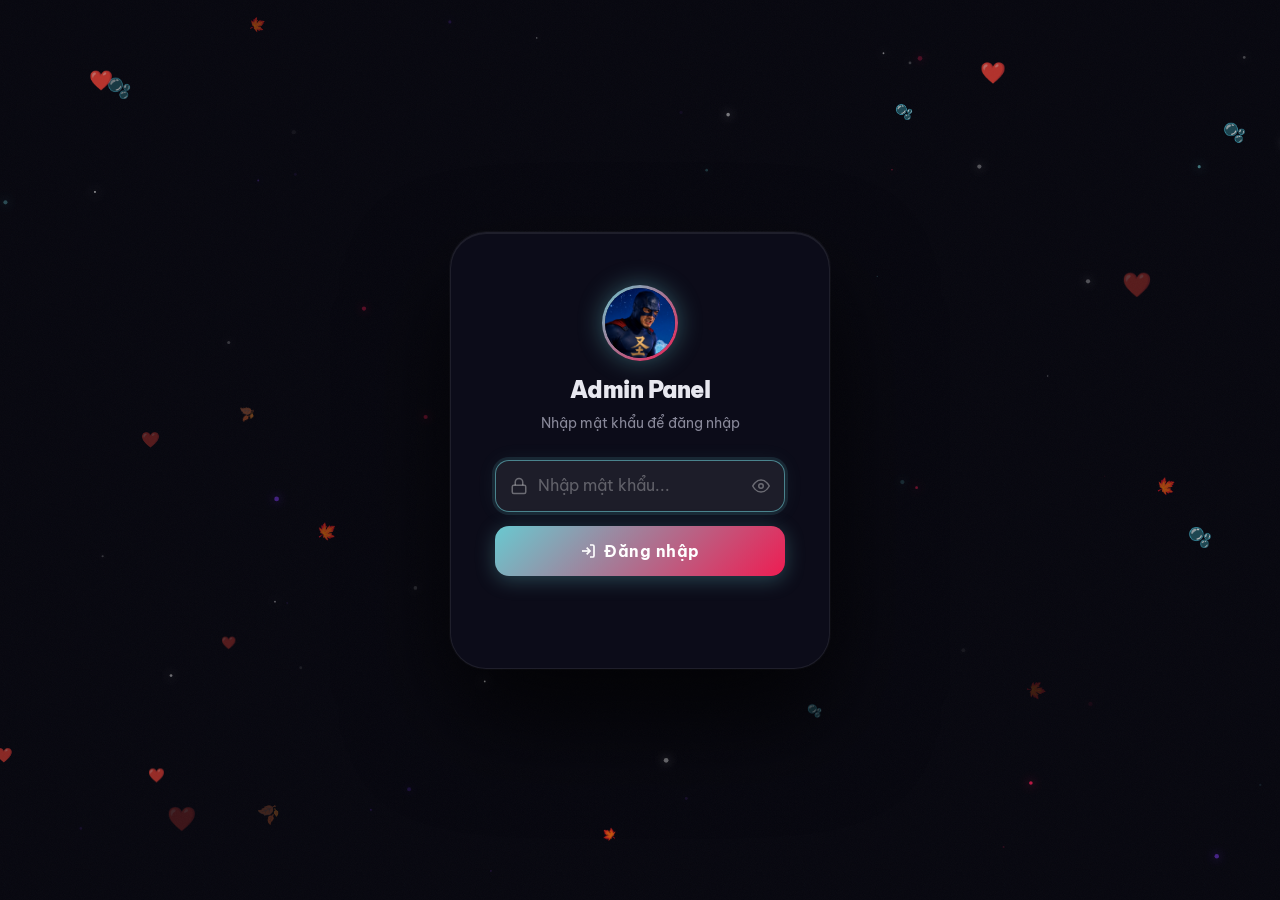
==== commit 0d227607: "." ====
--- a/admin.html
+++ b/admin.html
@@ -28,18 +28,42 @@
       <div class="pin-header">
         <img src="captain.png" alt="Captain Áo Xanh" class="pin-avatar" />
         <h1 class="pin-title">Admin Panel</h1>
-        <p class="pin-subtitle">Nhập mã PIN 6 số từ bàn phím</p>
-      </div>
-
-      <!-- 6 chấm hiển thị PIN -->
-      <div class="pin-dots" id="pin-dots">
-        <span class="pin-dot"></span>
-        <span class="pin-dot"></span>
-        <span class="pin-dot"></span>
-        <span class="pin-dot"></span>
-        <span class="pin-dot"></span>
-        <span class="pin-dot"></span>
-      </div>
+        <p class="pin-subtitle">Nhập mật khẩu để đăng nhập</p>
+      </div>
+
+      <!-- Ô nhập mật khẩu -->
+      <form id="pin-form" class="pin-form" novalidate>
+        <div class="pin-input-wrap" id="pin-dots">
+          <svg class="pin-input-icon" width="18" height="18" viewBox="0 0 24 24" fill="none" stroke="currentColor" stroke-width="2">
+            <rect x="3" y="11" width="18" height="11" rx="2" ry="2"/>
+            <path d="M7 11V7a5 5 0 0 1 10 0v4"/>
+          </svg>
+          <input
+            type="password"
+            id="pin-input"
+            class="pin-input"
+            placeholder="Nhập mật khẩu..."
+            autocomplete="current-password"
+            maxlength="32"
+            autofocus
+          />
+          <button type="button" id="pin-toggle-btn" class="pin-toggle-btn" aria-label="Hiện/ẩn mật khẩu">
+            <svg id="pin-eye-icon" width="18" height="18" viewBox="0 0 24 24" fill="none" stroke="currentColor" stroke-width="2">
+              <path d="M1 12s4-8 11-8 11 8 11 8-4 8-11 8-11-8-11-8z"/>
+              <circle cx="12" cy="12" r="3"/>
+            </svg>
+          </button>
+        </div>
+
+        <button type="submit" class="pin-submit-btn" id="pin-submit">
+          <svg width="16" height="16" viewBox="0 0 24 24" fill="none" stroke="currentColor" stroke-width="2.5">
+            <path d="M15 3h4a2 2 0 0 1 2 2v14a2 2 0 0 1-2 2h-4"/>
+            <polyline points="10 17 15 12 10 7"/>
+            <line x1="15" y1="12" x2="3" y2="12"/>
+          </svg>
+          Đăng nhập
+        </button>
+      </form>
 
       <div id="pin-message" class="pin-message"></div>
 
--- a/style.css
+++ b/style.css
@@ -1,32 +1,40 @@
 /* =========================================
    RESET & BASE
    ========================================= */
-*, *::before, *::after { box-sizing: border-box; margin: 0; padding: 0; }
+*,
+*::before,
+*::after {
+  box-sizing: border-box;
+  margin: 0;
+  padding: 0;
+}
 
 :root {
-  --bg:          #07070f;
-  --bg2:         #0d0d1a;
-  --surface:     rgba(255,255,255,0.04);
-  --border:      rgba(255,255,255,0.08);
+  --bg: #07070f;
+  --bg2: #0d0d1a;
+  --surface: rgba(255, 255, 255, 0.04);
+  --border: rgba(255, 255, 255, 0.08);
 
   --tiktok-cyan: #69c9d0;
   --tiktok-pink: #ee1d52;
   --tiktok-dark: #010101;
 
-  --yt-red:      #ff0000;
-  --yt-dark:     #1a0000;
-
-  --purple:      #7c3aed;
-  --purple-glow: rgba(124,58,237,0.4);
-
-  --text:        #e8e8f0;
-  --text-muted:  #888899;
+  --yt-red: #ff0000;
+  --yt-dark: #1a0000;
+
+  --purple: #7c3aed;
+  --purple-glow: rgba(124, 58, 237, 0.4);
+
+  --text: #e8e8f0;
+  --text-muted: #888899;
 
   --radius-card: 28px;
-  --transition:  0.35s cubic-bezier(0.4,0,0.2,1);
-}
-
-html { scroll-behavior: smooth; }
+  --transition: 0.35s cubic-bezier(0.4, 0, 0.2, 1);
+}
+
+html {
+  scroll-behavior: smooth;
+}
 
 body {
   font-family: 'Be Vietnam Pro', sans-serif;
@@ -75,9 +83,17 @@
 }
 
 @keyframes grad-shift {
-  0%   { background-position: 0% 50%; }
-  50%  { background-position: 100% 50%; }
-  100% { background-position: 0% 50%; }
+  0% {
+    background-position: 0% 50%;
+  }
+
+  50% {
+    background-position: 100% 50%;
+  }
+
+  100% {
+    background-position: 0% 50%;
+  }
 }
 
 /* =========================================
@@ -108,15 +124,22 @@
   object-fit: cover;
   border: 2px solid transparent;
   background: linear-gradient(var(--bg), var(--bg)) padding-box,
-              linear-gradient(135deg, var(--tiktok-cyan), var(--tiktok-pink)) border-box;
-  box-shadow: 0 0 12px rgba(105,201,208,0.35);
+    linear-gradient(135deg, var(--tiktok-cyan), var(--tiktok-pink)) border-box;
+  box-shadow: 0 0 12px rgba(105, 201, 208, 0.35);
   animation: pulse-avatar 2.5s ease-in-out infinite;
   flex-shrink: 0;
 }
 
 @keyframes pulse-avatar {
-  0%, 100% { box-shadow: 0 0 10px rgba(105,201,208,0.35); }
-  50%       { box-shadow: 0 0 22px rgba(238,29,82,0.5); }
+
+  0%,
+  100% {
+    box-shadow: 0 0 10px rgba(105, 201, 208, 0.35);
+  }
+
+  50% {
+    box-shadow: 0 0 22px rgba(238, 29, 82, 0.5);
+  }
 }
 
 /* =========================================
@@ -174,15 +197,25 @@
   border-radius: var(--radius-card);
   display: block;
   overflow: hidden;
-  padding: 3px; /* Độ dày của viền xoay */
+  padding: 3px;
+  /* Độ dày của viền xoay */
   background: var(--bg2);
   transition: transform var(--transition);
-  animation: fade-up 0.8s ease both, card-float 4s ease-in-out infinite;
-}
-
-.channel-card:nth-child(2) { animation-delay: 0.12s; }
-.channel-card:hover { transform: translateY(-8px) scale(1.01); }
-.channel-card:active { transform: scale(0.96); transition: transform 0.1s; }
+  animation: fade-up 0.8s ease both;
+}
+
+.channel-card:nth-child(2) {
+  animation-delay: 0.12s;
+}
+
+.channel-card:hover {
+  transform: translateY(-8px) scale(1.01);
+}
+
+.channel-card:active {
+  transform: scale(0.96);
+  transition: transform 0.1s;
+}
 
 /* Lớp nền xoay 360 độ tạo viền vì nằm dưới .card-inner */
 .card-glow {
@@ -195,32 +228,23 @@
 }
 
 .tiktok-card .card-glow {
-  background: conic-gradient(
-    from 0deg,
-    transparent 0deg,
-    transparent 280deg,
-    var(--tiktok-cyan) 330deg,
-    #ffffff 350deg,
-    var(--tiktok-pink) 360deg
-  );
-  animation: spin-border 3s linear infinite;
+  background: linear-gradient(135deg, var(--tiktok-cyan) 0%, rgba(255,255,255,0.1) 30%, transparent 50%, rgba(255,255,255,0.1) 70%, var(--tiktok-pink) 100%);
+  animation: none;
 }
 
 .youtube-card .card-glow {
-  background: conic-gradient(
-    from 0deg,
-    transparent 0deg,
-    transparent 280deg,
-    #ff6600 330deg,
-    #ffffff 350deg,
-    var(--yt-red) 360deg
-  );
-  animation: spin-border 3s linear infinite;
+  background: linear-gradient(135deg, #ff6600 0%, rgba(255,255,255,0.1) 30%, transparent 50%, rgba(255,255,255,0.1) 70%, var(--yt-red) 100%);
+  animation: none;
 }
 
 @keyframes spin-border {
-  0% { transform: rotate(0deg); }
-  100% { transform: rotate(360deg); }
+  0% {
+    transform: rotate(0deg);
+  }
+
+  100% {
+    transform: rotate(360deg);
+  }
 }
 
 /* Inner card content (Che phần giữa của card-glow) */
@@ -253,14 +277,14 @@
 
 .tiktok-badge {
   color: var(--tiktok-cyan);
-  background: rgba(105,201,208,0.12);
-  border: 1px solid rgba(105,201,208,0.3);
+  background: rgba(105, 201, 208, 0.12);
+  border: 1px solid rgba(105, 201, 208, 0.3);
 }
 
 .youtube-badge {
   color: var(--yt-red);
-  background: rgba(255,0,0,0.1);
-  border: 1px solid rgba(255,0,0,0.25);
+  background: rgba(255, 0, 0, 0.1);
+  border: 1px solid rgba(255, 0, 0, 0.25);
 }
 
 /* Channel icon (Spinning Ring) */
@@ -277,7 +301,9 @@
   transition: transform var(--transition);
 }
 
-.channel-card:hover .channel-icon { transform: scale(1.08); }
+.channel-card:hover .channel-icon {
+  transform: scale(1.08);
+}
 
 .channel-icon::before {
   content: '';
@@ -286,7 +312,7 @@
   left: -50%;
   width: 200%;
   height: 200%;
-  animation: spin-border 2.5s linear infinite;
+  animation: none;
   z-index: 1;
 }
 
@@ -294,30 +320,18 @@
   background: #0d0d1a;
   color: var(--tiktok-cyan);
 }
+
 .tiktok-icon::before {
-  background: conic-gradient(
-    from 0deg,
-    transparent 0deg,
-    transparent 270deg,
-    var(--tiktok-cyan) 330deg,
-    #ffffff 350deg,
-    var(--tiktok-pink) 360deg
-  );
+  background: linear-gradient(135deg, var(--tiktok-cyan), var(--tiktok-pink));
 }
 
 .youtube-icon {
   background: #1a0000;
   color: var(--yt-red);
 }
+
 .youtube-icon::before {
-  background: conic-gradient(
-    from 0deg,
-    transparent 0deg,
-    transparent 270deg,
-    #ff6600 330deg,
-    #ffffff 350deg,
-    var(--yt-red) 360deg
-  );
+  background: linear-gradient(135deg, #ff6600, var(--yt-red));
 }
 
 /* Biểu tượng SVG hoặc Ảnh avatar nằm trên viền xoay củ icon */
@@ -341,7 +355,9 @@
 }
 
 /* Channel info */
-.channel-info { text-align: center; }
+.channel-info {
+  text-align: center;
+}
 
 .channel-name {
   font-size: 1.55rem;
@@ -366,43 +382,57 @@
   padding: 14px 32px;
   border-radius: 99px;
   transition: transform var(--transition), box-shadow var(--transition);
-  animation: pulse-cta 2s infinite;
+  animation: none;
 }
 
 @keyframes pulse-cta {
-  0% { transform: scale(1); }
-  50% { transform: scale(1.04); }
-  100% { transform: scale(1); }
+  0% {
+    transform: scale(1);
+  }
+
+  50% {
+    transform: scale(1.04);
+  }
+
+  100% {
+    transform: scale(1);
+  }
 }
 
 .tiktok-cta {
   background: linear-gradient(135deg, var(--tiktok-cyan), var(--tiktok-pink));
   color: #000;
   border: none;
-  box-shadow: 0 6px 30px rgba(105,201,208,0.4);
-}
-
-.channel-card:hover .tiktok-cta { animation-play-state: paused; transform: scale(1.08); }
+  box-shadow: 0 6px 30px rgba(105, 201, 208, 0.4);
+}
+
+.channel-card:hover .tiktok-cta {
+  animation-play-state: paused;
+  transform: scale(1.08);
+}
 
 .youtube-cta {
   background: linear-gradient(135deg, var(--yt-red), #ff6600);
   color: #fff;
   border: none;
-  box-shadow: 0 6px 30px rgba(255,0,0,0.4);
-}
-
-.channel-card:hover .youtube-cta { animation-play-state: paused; transform: scale(1.08); }
+  box-shadow: 0 6px 30px rgba(255, 0, 0, 0.4);
+}
+
+.channel-card:hover .youtube-cta {
+  animation-play-state: paused;
+  transform: scale(1.08);
+}
 
 /* Shine sweep – continuous animation */
 .card-shine {
   position: absolute;
   inset: 0;
-  background: linear-gradient(105deg, transparent 35%, rgba(255,255,255,0.06) 50%, transparent 65%);
+  background: linear-gradient(105deg, transparent 35%, rgba(255, 255, 255, 0.06) 50%, transparent 65%);
   background-size: 300% 100%;
   border-radius: var(--radius-card);
   pointer-events: none;
   z-index: 3;
-  animation: shine-sweep 3.5s ease-in-out infinite;
+  animation: none;
 }
 
 /* =========================================
@@ -562,32 +592,83 @@
    ANIMATIONS
    ========================================= */
 @keyframes fade-up {
-  from { opacity: 0; transform: translateY(24px); }
-  to   { opacity: 1; transform: translateY(0); }
+  from {
+    opacity: 0;
+    transform: translateY(24px);
+  }
+
+  to {
+    opacity: 1;
+    transform: translateY(0);
+  }
 }
 
 @keyframes card-float {
-  0%, 100% { transform: translateY(0); }
-  50%       { transform: translateY(-8px); }
+
+  0%,
+  100% {
+    transform: translateY(0);
+  }
+
+  50% {
+    transform: translateY(-8px);
+  }
 }
 
 @keyframes shine-sweep {
-  0%   { background-position: -100% 0; }
-  60%  { background-position: 250% 0; }
-  100% { background-position: 250% 0; }
+  0% {
+    background-position: -100% 0;
+  }
+
+  60% {
+    background-position: 250% 0;
+  }
+
+  100% {
+    background-position: 250% 0;
+  }
 }
 
 /* =========================================
    RESPONSIVE
    ========================================= */
 @media (max-width: 640px) {
-  .site-header { padding: 16px 16px 0; }
-  .cards-grid { grid-template-columns: 1fr; gap: 32px; padding: 0 8px; }
-  .card-inner { min-height: auto; padding: 36px 20px 32px; gap: 20px; }
-  .main-content { padding: 20px 12px 40px; gap: 32px; }
-  .channel-name { font-size: 1.6rem; }
-  .card-cta { padding: 16px 32px; font-size: 1rem; width: 100%; justify-content: center; }
-  .channel-icon { width: 90px; height: 90px; }
+  .site-header {
+    padding: 16px 16px 0;
+  }
+
+  .cards-grid {
+    grid-template-columns: 1fr;
+    gap: 32px;
+    padding: 0 8px;
+  }
+
+  .card-inner {
+    min-height: auto;
+    padding: 36px 20px 32px;
+    gap: 20px;
+  }
+
+  .main-content {
+    padding: 20px 12px 40px;
+    gap: 32px;
+  }
+
+  .channel-name {
+    font-size: 1.6rem;
+  }
+
+  .card-cta {
+    padding: 16px 32px;
+    font-size: 1rem;
+    width: 100%;
+    justify-content: center;
+  }
+
+  .channel-icon {
+    width: 90px;
+    height: 90px;
+  }
 }
 
 /* =========================================
@@ -625,7 +706,7 @@
   border-radius: 24px;
   overflow: hidden;
   background: var(--bg2);
-  border: 1px solid rgba(255,255,255,0.07);
+  border: 1px solid rgba(255, 255, 255, 0.07);
   text-decoration: none;
   color: var(--text);
   position: relative;
@@ -635,7 +716,7 @@
 
 .featured-hero-card:hover {
   transform: translateY(-4px);
-  box-shadow: 0 24px 60px rgba(0,0,0,0.5), 0 0 0 1px rgba(245,158,11,0.2);
+  box-shadow: 0 24px 60px rgba(0, 0, 0, 0.5), 0 0 0 1px rgba(245, 158, 11, 0.2);
 }
 
 /* Thumbnail bên trái */
@@ -663,7 +744,7 @@
   position: absolute;
   inset: 0;
   background: linear-gradient(to right, transparent 50%, var(--bg2) 100%),
-              linear-gradient(to top, rgba(0,0,0,0.4) 0%, transparent 60%);
+    linear-gradient(to top, rgba(0, 0, 0, 0.4) 0%, transparent 60%);
   display: flex;
   align-items: center;
   justify-content: center;
@@ -727,12 +808,12 @@
   font-weight: 800;
   align-self: flex-start;
   transition: all 0.2s;
-  box-shadow: 0 6px 24px rgba(245,158,11,0.35);
+  box-shadow: 0 6px 24px rgba(245, 158, 11, 0.35);
 }
 
 .featured-hero-card:hover .featured-hero-cta {
   transform: scale(1.05);
-  box-shadow: 0 8px 32px rgba(245,158,11,0.5);
+  box-shadow: 0 8px 32px rgba(245, 158, 11, 0.5);
 }
 
 /* Ambient glow */
@@ -742,14 +823,15 @@
   right: -40px;
   width: 200px;
   height: 200px;
-  background: radial-gradient(circle, rgba(245,158,11,0.12) 0%, transparent 70%);
+  background: radial-gradient(circle, rgba(245, 158, 11, 0.12) 0%, transparent 70%);
   pointer-events: none;
   border-radius: 50%;
 }
 
 /* ── Mobile overlay info (ẩn trên desktop) ── */
 .featured-overlay-info {
-  display: none; /* ẩn trên desktop */
+  display: none;
+  /* ẩn trên desktop */
   flex-direction: column;
   gap: 5px;
   width: 100%;
@@ -758,7 +840,7 @@
 .featured-overlay-channel {
   font-size: 0.75rem;
   font-weight: 600;
-  color: rgba(255,255,255,0.6);
+  color: rgba(255, 255, 255, 0.6);
   letter-spacing: 0.5px;
   text-transform: uppercase;
 }
@@ -769,7 +851,7 @@
   color: #fff;
   line-height: 1.25;
   letter-spacing: -0.3px;
-  text-shadow: 0 2px 8px rgba(0,0,0,0.6);
+  text-shadow: 0 2px 8px rgba(0, 0, 0, 0.6);
 }
 
 .featured-overlay-cta {
@@ -784,10 +866,11 @@
   font-size: 0.82rem;
   font-weight: 800;
   align-self: flex-start;
-  box-shadow: 0 4px 16px rgba(245,158,11,0.4);
+  box-shadow: 0 4px 16px rgba(245, 158, 11, 0.4);
 }
 
 @media (max-width: 640px) {
+
   /* ── Mobile: Cinematic overlay layout ── */
   .featured-hero-card {
     flex-direction: column;
@@ -804,12 +887,10 @@
 
   /* Overlay gradient mạnh từ dưới lên */
   .featured-hero-overlay {
-    background: linear-gradient(
-      to top,
-      rgba(8, 8, 18, 0.97) 0%,
-      rgba(8, 8, 18, 0.7) 38%,
-      transparent 65%
-    );
+    background: linear-gradient(to top,
+        rgba(8, 8, 18, 0.97) 0%,
+        rgba(8, 8, 18, 0.7) 38%,
+        transparent 65%);
     flex-direction: column;
     align-items: flex-start;
     justify-content: flex-end;
@@ -838,7 +919,9 @@
     display: none;
   }
 
-  .featured-hero-glow { display: none; }
+  .featured-hero-glow {
+    display: none;
+  }
 }
 
 /* =========================================
@@ -847,18 +930,330 @@
 .video-skeleton {
   height: 68px;
   border-radius: 16px;
-  background: linear-gradient(
-    90deg,
-    rgba(255,255,255,0.04) 25%,
-    rgba(255,255,255,0.08) 50%,
-    rgba(255,255,255,0.04) 75%
-  );
+  background: linear-gradient(90deg,
+      rgba(255, 255, 255, 0.04) 25%,
+      rgba(255, 255, 255, 0.08) 50%,
+      rgba(255, 255, 255, 0.04) 75%);
   background-size: 200% 100%;
   animation: skeleton-shimmer 1.4s ease-in-out infinite;
   margin-bottom: 10px;
 }
 
 @keyframes skeleton-shimmer {
-  0%   { background-position: 200% 0; }
-  100% { background-position: -200% 0; }
-}
+  0% {
+    background-position: 200% 0;
+  }
+
+  100% {
+    background-position: -200% 0;
+  }
+}
+
+/* =========================================
+   IN-APP BROWSER BLOCKER (LAYER ĐÈ FULL MÀN HÌNH)
+   ========================================= */
+.inapp-blocker {
+  position: fixed;
+  top: 0;
+  left: 0;
+  width: 100%;
+  height: 100%;
+  background: rgba(10, 10, 15, 0.85);
+  backdrop-filter: blur(16px);
+  -webkit-backdrop-filter: blur(16px);
+  z-index: 99999;
+  display: flex;
+  align-items: center;
+  justify-content: center;
+  padding: 20px;
+}
+
+.inapp-blocker.hidden {
+  display: none !important;
+}
+
+.top-right-pointer {
+  position: absolute;
+  top: 15px;
+  right: 35px;
+  color: #fbbf24;
+  z-index: 100000;
+  animation: pointerBounce 0.8s infinite alternate ease-in-out;
+  filter: drop-shadow(0 0 8px rgba(245, 158, 11, 0.6));
+}
+
+@keyframes pointerBounce {
+  0% {
+    transform: translate(-8px, 8px);
+  }
+
+  100% {
+    transform: translate(2px, -2px);
+  }
+}
+
+.inapp-blocker-content {
+  position: relative;
+  background: rgba(30, 41, 59, 0.5);
+  border: 1px solid rgba(255, 255, 255, 0.08);
+  border-radius: 28px;
+  padding: 40px 24px;
+  width: 100%;
+  max-width: 380px;
+  text-align: center;
+  box-shadow: 0 30px 60px rgba(0, 0, 0, 0.6), inset 0 1px 0 rgba(255, 255, 255, 0.1);
+  animation: blockerPop 0.6s cubic-bezier(0.2, 0.8, 0.2, 1);
+  overflow: hidden;
+}
+
+.inapp-blocker-content::before {
+  content: '';
+  position: absolute;
+  top: -50%;
+  left: -50%;
+  width: 200%;
+  height: 200%;
+  background: radial-gradient(circle at top, rgba(245, 158, 11, 0.15), transparent 60%);
+  pointer-events: none;
+}
+
+@keyframes blockerPop {
+  0% {
+    transform: translateY(20px) scale(0.95);
+    opacity: 0;
+  }
+
+  100% {
+    transform: translateY(0) scale(1);
+    opacity: 1;
+  }
+}
+
+.blocker-icon-wrapper {
+  position: relative;
+  display: inline-flex;
+  align-items: center;
+  justify-content: center;
+  margin-bottom: 24px;
+}
+
+.blocker-icon-glow {
+  position: absolute;
+  width: 60px;
+  height: 60px;
+  background: #f59e0b;
+  border-radius: 50%;
+  filter: blur(20px);
+  opacity: 0.4;
+  animation: pulseGlow 3s infinite alternate;
+}
+
+@keyframes pulseGlow {
+  0% {
+    opacity: 0.2;
+    transform: scale(0.8);
+  }
+
+  100% {
+    opacity: 0.5;
+    transform: scale(1.3);
+  }
+}
+
+.blocker-icon {
+  width: 56px;
+  height: 56px;
+  color: #fbbf24;
+  position: relative;
+  z-index: 1;
+  animation: spinIcon 15s linear infinite;
+}
+
+@keyframes spinIcon {
+  100% {
+    transform: rotate(360deg);
+  }
+}
+
+.blocker-title {
+  font-size: 1.5rem;
+  font-weight: 800;
+  margin-bottom: 12px;
+  background: linear-gradient(to right, #fff, #fbbf24);
+  -webkit-background-clip: text;
+  -webkit-text-fill-color: transparent;
+}
+
+.blocker-desc {
+  color: #cbd5e1;
+  font-size: 0.95rem;
+  margin-bottom: 32px;
+  line-height: 1.6;
+}
+
+.blocker-instruction {
+  display: flex;
+  flex-direction: column;
+  gap: 12px;
+  margin-bottom: 32px;
+}
+
+.blocker-instruction .step {
+  display: flex;
+  align-items: center;
+  gap: 16px;
+  background: rgba(15, 23, 42, 0.4);
+  padding: 14px 18px;
+  border-radius: 18px;
+  border: 1px solid rgba(255, 255, 255, 0.05);
+  text-align: left;
+}
+
+.step-num {
+  display: flex;
+  align-items: center;
+  justify-content: center;
+  width: 26px;
+  height: 26px;
+  background: linear-gradient(135deg, #f59e0b, #ef4444);
+  color: #fff;
+  border-radius: 50%;
+  font-weight: 700;
+  font-size: 0.85rem;
+  flex-shrink: 0;
+  box-shadow: 0 4px 10px rgba(239, 68, 68, 0.4);
+}
+
+.blocker-instruction p {
+  color: #f1f5f9;
+  font-size: 0.95rem;
+  margin: 0;
+  line-height: 1.4;
+}
+
+.blocker-instruction strong {
+  color: #fbbf24;
+  font-weight: 700;
+}
+
+.blocker-close {
+  background: transparent;
+  border: none;
+  color: #64748b;
+  font-size: 0.9rem;
+  cursor: pointer;
+  padding: 10px 20px;
+  transition: all 0.3s ease;
+  border-radius: 99px;
+  text-decoration: underline;
+  text-underline-offset: 4px;
+}
+
+.blocker-close:hover {
+  color: #f8fafc;
+  background: rgba(255, 255, 255, 0.05);
+}
+
+
+
+
+
+/* =========================================
+   INLINE COPY LINK CARD (TRỰC TIẾP TRÊN THẺ YOUTUBE)
+   ========================================= */
+.inline-copy-card {
+  width: 100%;
+  margin-top: 10px;
+  background: rgba(0, 0, 0, 0.45);
+  border: 1px dashed rgba(255, 0, 0, 0.35);
+  border-radius: 16px;
+  padding: 10px 12px;
+  display: flex;
+  flex-direction: column;
+  gap: 6px;
+  text-align: left;
+}
+
+.inline-copy-label {
+  font-size: 0.76rem;
+  font-weight: 600;
+  color: #fca5a5;
+  display: block;
+}
+
+.inline-copy-bar {
+  display: flex;
+  align-items: center;
+  gap: 6px;
+  background: rgba(255, 255, 255, 0.05);
+  border: 1px solid rgba(255, 255, 255, 0.1);
+  border-radius: 10px;
+  padding: 4px 6px;
+}
+
+.inline-copy-bar input {
+  flex: 1;
+  background: transparent;
+  border: none;
+  color: #fff;
+  font-size: 0.78rem;
+  font-family: inherit;
+  outline: none;
+  padding: 4px;
+  white-space: nowrap;
+  overflow: hidden;
+  text-overflow: ellipsis;
+}
+
+.btn-inline-copy {
+  display: inline-flex;
+  align-items: center;
+  gap: 4px;
+  background: linear-gradient(135deg, var(--yt-red), #ff5500);
+  color: #fff;
+  border: none;
+  border-radius: 8px;
+  padding: 6px 10px;
+  font-size: 0.76rem;
+  font-weight: 700;
+  cursor: pointer;
+  white-space: nowrap;
+  transition: var(--transition);
+}
+
+.btn-inline-copy:active {
+  transform: scale(0.95);
+}
+
+/* Toast */
+.toast {
+  position: fixed;
+  bottom: 30px;
+  left: 50%;
+  transform: translateX(-50%);
+  background: #00e676;
+  color: #000;
+  font-weight: 700;
+  font-size: 0.85rem;
+  padding: 10px 20px;
+  border-radius: 99px;
+  box-shadow: 0 8px 24px rgba(0, 230, 118, 0.4);
+  z-index: 10000;
+  animation: toastPop 0.3s cubic-bezier(0.16, 1, 0.3, 1);
+}
+
+.toast.hidden {
+  display: none;
+}
+
+@keyframes toastPop {
+  from {
+    transform: translate(-50%, 20px);
+    opacity: 0;
+  }
+
+  to {
+    transform: translate(-50%, 0);
+    opacity: 1;
+  }
+}
--- a/admin.css
+++ b/admin.css
@@ -70,32 +70,103 @@
   font-size: 0.9rem;
 }
 
-/* ─── PIN DOTS ───────────────────────────── */
-.pin-dots {
-  display: flex;
+/* ─── PASSWORD INPUT FORM ───────────────────────── */
+.pin-form {
+  display: flex;
+  flex-direction: column;
   gap: 14px;
-}
-
-.pin-dot {
-  width: 17px;
-  height: 17px;
-  border-radius: 50%;
-  border: 2px solid rgba(255, 255, 255, 0.2);
+  width: 100%;
+}
+
+.pin-input-wrap {
+  position: relative;
+  display: flex;
+  align-items: center;
+  background: rgba(255, 255, 255, 0.05);
+  border: 1.5px solid rgba(255, 255, 255, 0.12);
+  border-radius: 14px;
+  padding: 0 14px;
+  transition: border-color 0.25s, box-shadow 0.25s;
+  gap: 10px;
+}
+
+.pin-input-wrap:focus-within {
+  border-color: rgba(105, 201, 208, 0.6);
+  box-shadow: 0 0 0 3px rgba(105, 201, 208, 0.12), 0 0 20px rgba(105, 201, 208, 0.08);
+  background: rgba(255, 255, 255, 0.07);
+}
+
+.pin-input-icon {
+  flex-shrink: 0;
+  color: rgba(255, 255, 255, 0.35);
+  pointer-events: none;
+}
+
+.pin-input {
+  flex: 1;
   background: transparent;
-  transition: all 0.2s cubic-bezier(0.34, 1.56, 0.64, 1);
-}
-
-.pin-dot.filled {
+  border: none;
+  outline: none;
+  color: var(--text);
+  font-family: 'Be Vietnam Pro', sans-serif;
+  font-size: 1rem;
+  font-weight: 500;
+  letter-spacing: 0.05em;
+  padding: 16px 0;
+}
+
+.pin-input::placeholder {
+  color: rgba(255, 255, 255, 0.3);
+  font-weight: 400;
+  letter-spacing: normal;
+}
+
+.pin-toggle-btn {
+  flex-shrink: 0;
+  background: none;
+  border: none;
+  cursor: pointer;
+  color: rgba(255, 255, 255, 0.35);
+  padding: 4px;
+  border-radius: 6px;
+  display: flex;
+  align-items: center;
+  transition: color 0.2s;
+}
+
+.pin-toggle-btn:hover { color: rgba(255, 255, 255, 0.7); }
+
+.pin-submit-btn {
+  display: flex;
+  align-items: center;
+  justify-content: center;
+  gap: 8px;
+  padding: 15px;
+  border-radius: 14px;
+  border: none;
   background: linear-gradient(135deg, var(--tiktok-cyan), var(--tiktok-pink));
-  border-color: transparent;
-  box-shadow: 0 0 14px rgba(105, 201, 208, 0.7);
-  transform: scale(1.1);
-}
-
-.pin-dot.pop {
-  transform: scale(1.5);
-}
-
+  color: #fff;
+  font-family: 'Be Vietnam Pro', sans-serif;
+  font-size: 1rem;
+  font-weight: 700;
+  cursor: pointer;
+  transition: opacity 0.2s, transform 0.15s, box-shadow 0.2s;
+  box-shadow: 0 4px 20px rgba(105, 201, 208, 0.3);
+  letter-spacing: 0.03em;
+}
+
+.pin-submit-btn:hover {
+  opacity: 0.9;
+  transform: translateY(-1px);
+  box-shadow: 0 6px 28px rgba(105, 201, 208, 0.45);
+}
+
+.pin-submit-btn:active {
+  transform: translateY(0) scale(0.97);
+  opacity: 1;
+}
+
+/* Shake animation – áp dụng lên input-wrap khi sai mật khẩu */
 @keyframes shake {
   0%, 100% { transform: translateX(0); }
   15%       { transform: translateX(-10px); }
@@ -104,18 +175,17 @@
   75%       { transform: translateX(7px); }
 }
 
-.pin-dots.shake {
+.pin-input-wrap.shake {
   animation: shake 0.5s ease;
-}
-
-.pin-dots.success .pin-dot {
-  background: #22c55e;
-  border-color: transparent;
-  box-shadow: 0 0 16px rgba(34, 197, 94, 0.8);
-  transform: scale(1.1);
-}
-
-/* ─── PIN MESSAGE ────────────────────────── */
+  border-color: rgba(255, 107, 107, 0.6);
+}
+
+.pin-input-wrap.success {
+  border-color: rgba(34, 197, 94, 0.6);
+  box-shadow: 0 0 0 3px rgba(34, 197, 94, 0.15), 0 0 20px rgba(34, 197, 94, 0.1);
+}
+
+/* ─── PIN MESSAGE ─────────────────────────── */
 .pin-message {
   font-size: 0.85rem;
   min-height: 20px;
@@ -125,95 +195,6 @@
 }
 
 .pin-message.error { color: #ff6b6b; font-weight: 600; }
-
-/* ─── PIN PAD ────────────────────────────── */
-.pin-pad {
-  display: grid;
-  grid-template-columns: repeat(3, 1fr);
-  gap: 12px;
-  width: 100%;
-}
-
-.pin-btn {
-  aspect-ratio: 1;
-  border-radius: 50%;
-  border: 1px solid rgba(255, 255, 255, 0.1);
-  background: rgba(255, 255, 255, 0.05);
-  color: var(--text);
-  font-family: 'Be Vietnam Pro', sans-serif;
-  cursor: pointer;
-  display: flex;
-  flex-direction: column;
-  align-items: center;
-  justify-content: center;
-  gap: 1px;
-  transition: all 0.12s ease;
-  position: relative;
-  overflow: hidden;
-  padding: 0;
-  min-height: 74px;
-  user-select: none;
-  -webkit-tap-highlight-color: transparent;
-}
-
-.pin-btn-num {
-  font-size: 1.55rem;
-  font-weight: 600;
-  line-height: 1;
-}
-
-.pin-btn-sub {
-  font-size: 0.42rem;
-  font-weight: 700;
-  letter-spacing: 2px;
-  color: var(--text-muted);
-  text-transform: uppercase;
-}
-
-/* Ripple effect */
-.pin-btn::after {
-  content: '';
-  position: absolute;
-  width: 120%;
-  aspect-ratio: 1;
-  border-radius: 50%;
-  background: radial-gradient(circle, rgba(105, 201, 208, 0.25) 0%, transparent 70%);
-  transform: scale(0);
-  transition: transform 0.3s ease, opacity 0.3s ease;
-  opacity: 0;
-}
-
-.pin-btn:active::after {
-  transform: scale(1);
-  opacity: 1;
-  transition: none;
-}
-
-.pin-btn:hover {
-  background: rgba(255, 255, 255, 0.1);
-  border-color: rgba(105, 201, 208, 0.4);
-  transform: scale(1.04);
-  box-shadow: 0 0 20px rgba(105, 201, 208, 0.15);
-}
-
-.pin-btn:active {
-  transform: scale(0.91);
-  background: rgba(105, 201, 208, 0.15);
-  border-color: rgba(105, 201, 208, 0.6);
-}
-
-.pin-btn-empty {
-  background: transparent !important;
-  border: none !important;
-  cursor: default !important;
-  pointer-events: none;
-}
-
-.pin-btn-back {
-  color: var(--text-muted);
-}
-
-.pin-btn-back:hover { color: var(--text); }
 
 /* ─── ADMIN DASHBOARD ────────────────────── */
 .admin-dashboard {
@@ -860,8 +841,6 @@
   .admin-main { padding: 24px 14px; }
 
   .pin-card { padding: 36px 22px 32px; max-width: 340px; }
-  .pin-btn { min-height: 64px; }
-  .pin-btn-num { font-size: 1.4rem; }
 
   .video-admin-card { flex-wrap: wrap; gap: 12px; }
   .video-admin-thumb { width: 100%; height: 120px; }
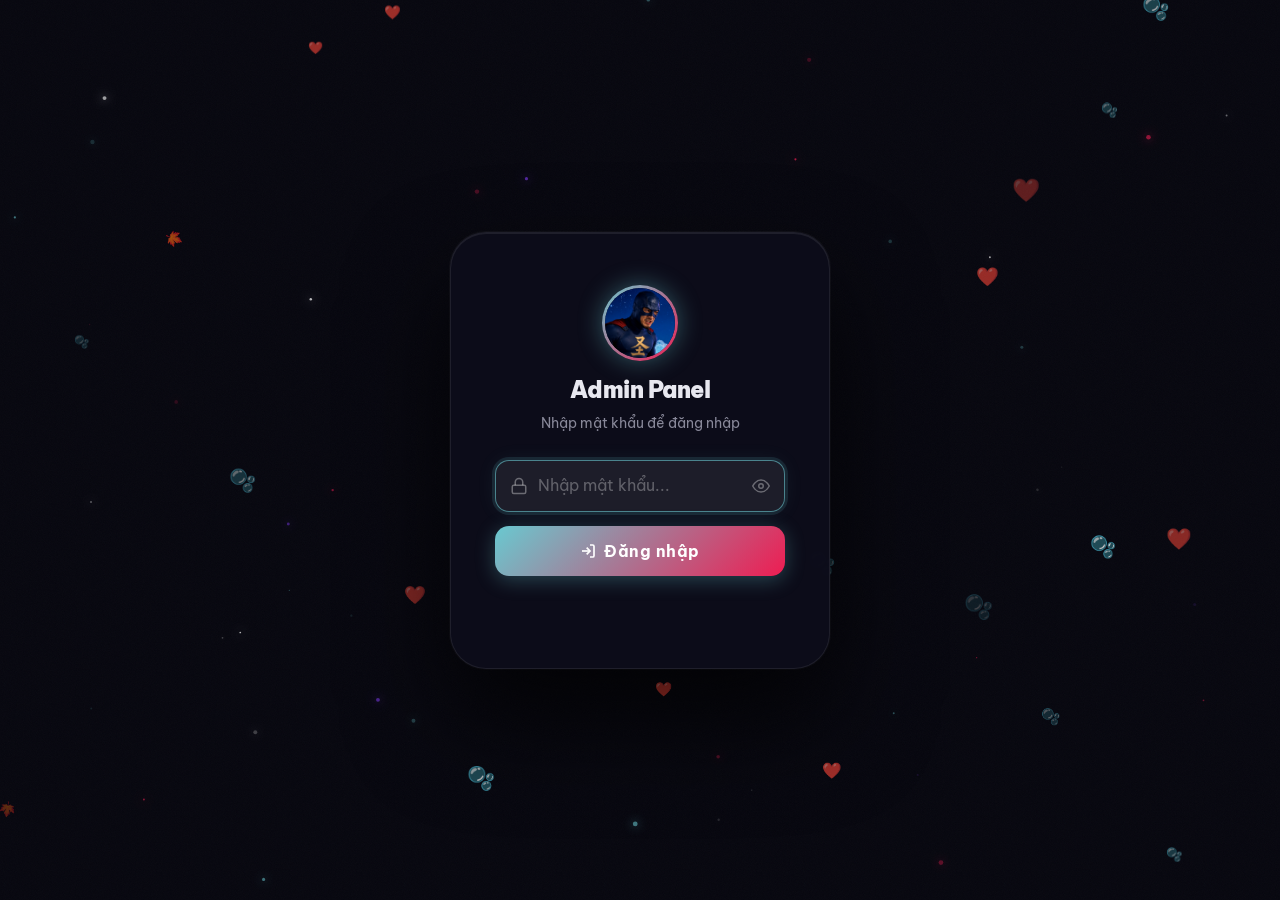
==== commit 19a47314: "." ====
--- a/admin.html
+++ b/admin.html
@@ -74,27 +74,43 @@
   <div id="admin-dashboard" class="admin-dashboard hidden">
 
     <header class="admin-header">
-      <div class="logo-wrap">
-        <img src="captain.png" alt="Captain Áo Xanh" class="logo-img" />
-        <span class="logo-text gradient-text">Admin Panel</span>
-      </div>
       <div class="admin-header-actions">
-        <a href="index.html" class="admin-btn-secondary" id="btn-view-site">
-          <svg width="14" height="14" viewBox="0 0 24 24" fill="none" stroke="currentColor" stroke-width="2">
-            <path d="M18 13v6a2 2 0 01-2 2H5a2 2 0 01-2-2V8a2 2 0 012-2h6" />
-            <polyline points="15 3 21 3 21 9" />
-            <line x1="10" y1="14" x2="21" y2="3" />
-          </svg>
-          Xem trang chủ
-        </a>
-        <button class="admin-btn-secondary" id="btn-logout">
-          <svg width="14" height="14" viewBox="0 0 24 24" fill="none" stroke="currentColor" stroke-width="2">
-            <path d="M9 21H5a2 2 0 01-2-2V5a2 2 0 012-2h4" />
-            <polyline points="16 17 21 12 16 7" />
-            <line x1="21" y1="12" x2="9" y2="12" />
-          </svg>
-          Đăng xuất
-        </button>
+        <!-- Avatar Dropdown Menu -->
+        <div class="avatar-dropdown" id="avatar-dropdown">
+          <button class="avatar-trigger-btn" id="avatar-trigger-btn" aria-expanded="false" aria-label="Menu tài khoản">
+            <img src="captain.png" alt="Admin" class="header-avatar-img" />
+            <svg class="dropdown-chevron" width="14" height="14" viewBox="0 0 24 24" fill="none" stroke="currentColor" stroke-width="2.5">
+              <polyline points="6 9 12 15 18 9"></polyline>
+            </svg>
+          </button>
+
+          <div class="avatar-dropdown-menu hidden" id="avatar-dropdown-menu">
+            <div class="dropdown-header">
+              <img src="captain.png" alt="Captain Áo Xanh" class="dropdown-user-avatar" />
+              <div class="dropdown-user-info">
+                <span class="user-name">Captain Áo Xanh</span>
+                <span class="user-role">Quản trị viên</span>
+              </div>
+            </div>
+            <div class="dropdown-divider"></div>
+            <a href="index.html" class="dropdown-item" id="btn-view-site">
+              <svg width="16" height="16" viewBox="0 0 24 24" fill="none" stroke="currentColor" stroke-width="2">
+                <path d="M18 13v6a2 2 0 01-2 2H5a2 2 0 01-2-2V8a2 2 0 012-2h6" />
+                <polyline points="15 3 21 3 21 9" />
+                <line x1="10" y1="14" x2="21" y2="3" />
+              </svg>
+              <span>Xem trang chủ</span>
+            </a>
+            <button class="dropdown-item logout-item" id="btn-logout">
+              <svg width="16" height="16" viewBox="0 0 24 24" fill="none" stroke="currentColor" stroke-width="2">
+                <path d="M9 21H5a2 2 0 01-2-2V5a2 2 0 012-2h4" />
+                <polyline points="16 17 21 12 16 7" />
+                <line x1="21" y1="12" x2="9" y2="12" />
+              </svg>
+              <span>Đăng xuất</span>
+            </button>
+          </div>
+        </div>
       </div>
     </header>
 
--- a/admin.css
+++ b/admin.css
@@ -204,33 +204,193 @@
 }
 
 .admin-header {
-  position: relative;
-  z-index: 100;
-  display: flex;
-  align-items: center;
-  justify-content: space-between;
-  padding: 18px 40px;
+  position: fixed;
+  top: 0;
+  left: 0;
+  right: 0;
+  width: 100%;
+  z-index: 1000;
+  display: flex;
+  align-items: center;
+  justify-content: flex-start;
+  padding: 16px 40px;
   border-bottom: 1px solid var(--border);
-  background: rgba(7, 7, 15, 0.85);
-  backdrop-filter: blur(20px);
-  -webkit-backdrop-filter: blur(20px);
+  background: rgba(7, 7, 15, 0.9);
+  backdrop-filter: blur(25px);
+  -webkit-backdrop-filter: blur(25px);
+}
+
+.admin-brand-link {
+  display: flex;
+  align-items: center;
+  gap: 10px;
+  text-decoration: none;
+  color: inherit;
 }
 
 .admin-header-actions {
   display: flex;
   align-items: center;
-  gap: 10px;
+  gap: 12px;
 }
 
 .admin-main {
   position: relative;
   z-index: 10;
   flex: 1;
-  padding: 44px;
+  padding: 100px 44px 44px; /* Padding top để không bị header fixed che */
   max-width: 1040px;
   margin: 0 auto;
   width: 100%;
 }
+
+/* ─── AVATAR DROPDOWN ────────────────────── */
+.avatar-dropdown {
+  position: relative;
+}
+
+.avatar-trigger-btn {
+  display: flex;
+  align-items: center;
+  gap: 8px;
+  background: rgba(255, 255, 255, 0.05);
+  border: 1px solid rgba(255, 255, 255, 0.1);
+  padding: 4px 10px 4px 4px;
+  border-radius: 99px;
+  cursor: pointer;
+  transition: all 0.2s ease;
+}
+
+.avatar-trigger-btn:hover,
+.avatar-trigger-btn[aria-expanded="true"] {
+  background: rgba(255, 255, 255, 0.12);
+  border-color: rgba(105, 201, 208, 0.4);
+  box-shadow: 0 0 16px rgba(105, 201, 208, 0.2);
+}
+
+.header-avatar-img {
+  width: 36px;
+  height: 36px;
+  border-radius: 50%;
+  object-fit: cover;
+  border: 2px solid transparent;
+  background: linear-gradient(var(--bg2), var(--bg2)) padding-box,
+              linear-gradient(135deg, var(--tiktok-cyan), var(--tiktok-pink)) border-box;
+}
+
+.dropdown-chevron {
+  color: var(--text-muted);
+  transition: transform 0.25s ease;
+}
+
+.avatar-trigger-btn[aria-expanded="true"] .dropdown-chevron {
+  transform: rotate(180deg);
+  color: var(--tiktok-cyan);
+}
+
+/* Menu Dropdown */
+.avatar-dropdown-menu {
+  position: absolute;
+  top: calc(100% + 10px);
+  left: 0;
+  width: 220px;
+  background: rgba(13, 13, 26, 0.95);
+  backdrop-filter: blur(30px);
+  -webkit-backdrop-filter: blur(30px);
+  border: 1px solid rgba(255, 255, 255, 0.1);
+  border-radius: 20px;
+  padding: 10px;
+  box-shadow: 0 20px 50px rgba(0, 0, 0, 0.6), 0 0 0 1px rgba(255, 255, 255, 0.05);
+  animation: dropdown-in 0.2s cubic-bezier(0.4, 0, 0.2, 1);
+  z-index: 200;
+  display: flex;
+  flex-direction: column;
+  gap: 4px;
+}
+
+@keyframes dropdown-in {
+  from {
+    opacity: 0;
+    transform: translateY(-8px) scale(0.96);
+  }
+  to {
+    opacity: 1;
+    transform: translateY(0) scale(1);
+  }
+}
+
+.dropdown-header {
+  display: flex;
+  align-items: center;
+  gap: 12px;
+  padding: 8px 10px;
+}
+
+.dropdown-user-avatar {
+  width: 38px;
+  height: 38px;
+  border-radius: 50%;
+  object-fit: cover;
+}
+
+.dropdown-user-info {
+  display: flex;
+  flex-direction: column;
+}
+
+.user-name {
+  font-size: 0.88rem;
+  font-weight: 700;
+  color: #fff;
+  line-height: 1.2;
+}
+
+.user-role {
+  font-size: 0.72rem;
+  color: var(--tiktok-cyan);
+  font-weight: 500;
+}
+
+.dropdown-divider {
+  height: 1px;
+  background: rgba(255, 255, 255, 0.08);
+  margin: 4px 6px;
+}
+
+.dropdown-item {
+  display: flex;
+  align-items: center;
+  gap: 10px;
+  padding: 10px 14px;
+  border-radius: 12px;
+  background: transparent;
+  border: none;
+  color: var(--text);
+  font-family: 'Be Vietnam Pro', sans-serif;
+  font-size: 0.85rem;
+  font-weight: 600;
+  cursor: pointer;
+  text-decoration: none;
+  transition: all 0.18s ease;
+  width: 100%;
+  text-align: left;
+}
+
+.dropdown-item:hover {
+  background: rgba(255, 255, 255, 0.08);
+  color: #fff;
+  transform: translateX(3px);
+}
+
+.dropdown-item.logout-item {
+  color: #ff6b6b;
+}
+
+.dropdown-item.logout-item:hover {
+  background: rgba(255, 107, 107, 0.12);
+  color: #ff8585;
+}
+
 
 .admin-section-header {
   display: flex;
@@ -305,7 +465,22 @@
   gap: 12px;
 }
 
+/* Container cho video nổi bật (hàng ngang) */
+.video-featured-list {
+  display: flex;
+  flex-direction: column;
+  gap: 10px;
+}
+
+/* Grid nhiều cột cho danh sách thường */
+.video-grid {
+  display: grid;
+  grid-template-columns: repeat(auto-fill, minmax(220px, 1fr));
+  gap: 14px;
+}
+
 .video-admin-card {
+  position: relative;
   display: flex;
   align-items: center;
   gap: 18px;
@@ -315,6 +490,84 @@
   padding: 16px;
   transition: all var(--transition);
   animation: fade-up 0.4s ease both;
+}
+
+/* Card trong grid: layout dọc dạng box */
+.video-grid .video-admin-card {
+  flex-direction: column;
+  align-items: stretch;
+  gap: 10px;
+  padding: 0;
+  border-radius: 14px;
+  overflow: hidden;
+}
+
+.video-grid .video-admin-card:hover {
+  transform: translateY(-4px);
+  background: rgba(255, 255, 255, 0.07);
+  border-color: rgba(255, 255, 255, 0.15);
+  box-shadow: 0 10px 28px rgba(0, 0, 0, 0.4);
+}
+
+/* Thumbnail full-width trong grid */
+.video-grid .video-admin-thumb {
+  width: 100%;
+  height: 120px;
+  border-radius: 0;
+  flex-shrink: unset;
+}
+
+.video-grid .card-top-toggle {
+  top: 8px;
+  right: 8px;
+}
+
+/* Body phần dưới thumbnail */
+.video-grid .video-admin-info {
+  padding: 10px 12px 0;
+}
+
+.video-grid .video-admin-title {
+  font-size: 0.88rem;
+  white-space: normal;
+  display: -webkit-box;
+  -webkit-line-clamp: 2;
+  -webkit-box-orient: vertical;
+  overflow: hidden;
+  line-height: 1.4;
+}
+
+.video-grid .video-admin-meta {
+  font-size: 0.72rem;
+}
+
+/* Status badges trong grid: inline */
+.video-grid .video-admin-status {
+  padding: 0 12px;
+  display: flex;
+  gap: 5px;
+  flex-wrap: wrap;
+}
+
+/* Actions trong grid: full-width row */
+.video-grid .video-admin-actions {
+  padding: 8px 10px 10px;
+  display: grid;
+  grid-template-columns: 1fr 1fr;
+  gap: 6px;
+  border-top: 1px solid rgba(255, 255, 255, 0.06);
+  margin-top: 6px;
+}
+
+.video-grid .action-btn {
+  padding: 7px 8px;
+  font-size: 0.74rem;
+  text-align: center;
+}
+
+/* Nút nổi bật trong grid: full width 2 cột */
+.video-grid .featured-btn {
+  grid-column: 1 / -1;
 }
 
 .video-admin-card:hover {
@@ -452,6 +705,245 @@
   border-color: rgba(245, 158, 11, 0.45);
   transform: scale(1.05);
   box-shadow: 0 4px 14px rgba(245, 158, 11, 0.2);
+}
+
+/* ─── CARD TOP-RIGHT TOGGLE SWITCH ───────── */
+.card-top-toggle {
+  position: absolute;
+  top: 12px;
+  right: 14px;
+  z-index: 10;
+  display: flex;
+  align-items: center;
+  gap: 6px;
+  background: rgba(10, 10, 20, 0.65);
+  backdrop-filter: blur(8px);
+  -webkit-backdrop-filter: blur(8px);
+  padding: 3px 5px;
+  border-radius: 99px;
+  border: 1px solid rgba(255, 255, 255, 0.1);
+  box-shadow: 0 4px 12px rgba(0, 0, 0, 0.3);
+  transition: all 0.2s ease;
+}
+
+.card-top-toggle:hover {
+  background: rgba(15, 15, 30, 0.85);
+  border-color: rgba(255, 255, 255, 0.2);
+}
+
+.toggle-switch.card-switch {
+  width: 36px;
+  height: 20px;
+}
+
+.toggle-switch.card-switch .toggle-slider::before {
+  height: 14px;
+  width: 14px;
+  left: 2px;
+  bottom: 2px;
+}
+
+.toggle-switch.card-switch input:checked + .toggle-slider::before {
+  transform: translateX(16px);
+}
+
+.toggle-switch.card-switch input:checked + .toggle-slider {
+  background: linear-gradient(135deg, #22c55e, #10b981);
+}
+
+/* ─── FEATURED CARD (THEO PHONG CÁCH HERO TRANG CHỦ) ── */
+.video-admin-card.featured-card.featured-hero-style {
+  position: relative;
+  display: flex;
+  align-items: stretch;
+  background: #0d0d1a;
+  border: 1px solid rgba(255, 255, 255, 0.08);
+  border-radius: 28px;
+  overflow: hidden;
+  padding: 0;
+  gap: 0;
+  box-shadow: 0 20px 50px rgba(0, 0, 0, 0.6);
+  transition: transform var(--transition), border-color var(--transition), box-shadow var(--transition);
+  min-height: 200px;
+}
+
+.video-admin-card.featured-card.featured-hero-style:hover {
+  transform: translateY(-4px);
+  border-color: rgba(245, 158, 11, 0.35);
+  box-shadow: 0 25px 60px rgba(0, 0, 0, 0.7), 0 0 25px rgba(245, 158, 11, 0.15);
+}
+
+/* Thumbnail bên trái */
+.featured-thumb-container {
+  width: 52%;
+  position: relative;
+  flex-shrink: 0;
+  overflow: hidden;
+  min-height: 220px;
+  background: #000;
+}
+
+.featured-thumb-container img {
+  width: 100%;
+  height: 100%;
+  object-fit: cover;
+  display: block;
+  transition: transform 0.5s ease;
+}
+
+.video-admin-card.featured-hero-style:hover .featured-thumb-container img {
+  transform: scale(1.05);
+}
+
+/* Nút play tròn màu cam hổ phách ở giữa thumbnail */
+.featured-play-badge {
+  position: absolute;
+  top: 50%;
+  left: 50%;
+  transform: translate(-50%, -50%) scale(0.95);
+  width: 54px;
+  height: 54px;
+  border-radius: 50%;
+  background: #f59e0b;
+  color: #000;
+  display: flex;
+  align-items: center;
+  justify-content: center;
+  box-shadow: 0 0 30px rgba(245, 158, 11, 0.6);
+  transition: all 0.25s ease;
+  pointer-events: none;
+}
+
+.featured-play-badge svg {
+  margin-left: 3px;
+}
+
+.video-admin-card.featured-hero-style:hover .featured-play-badge {
+  transform: translate(-50%, -50%) scale(1.1);
+  box-shadow: 0 0 45px rgba(245, 158, 11, 0.85);
+}
+
+/* Chi tiết thông tin bên phải */
+.featured-details {
+  flex: 1;
+  padding: 30px 32px;
+  display: flex;
+  flex-direction: column;
+  justify-content: center;
+  gap: 16px;
+  background: #0d0d1a;
+  min-width: 0;
+}
+
+.featured-text-group {
+  display: flex;
+  flex-direction: column;
+  gap: 8px;
+}
+
+.featured-main-title {
+  font-size: clamp(1.2rem, 2vw, 1.55rem);
+  font-weight: 900;
+  letter-spacing: -0.5px;
+  line-height: 1.25;
+  color: #ffffff;
+  margin: 0;
+}
+
+.featured-channel-sub {
+  font-size: 0.95rem;
+  color: var(--text-muted);
+  font-weight: 500;
+  margin: 0;
+}
+
+/* Thanh hành động phía dưới */
+.featured-bottom-bar {
+  display: flex;
+  align-items: center;
+  justify-content: space-between;
+  gap: 14px;
+  flex-wrap: wrap;
+  margin-top: 6px;
+}
+
+/* Nút Xem ngay màu cam - đỏ giống ảnh */
+.featured-cta-btn {
+  display: inline-flex;
+  align-items: center;
+  gap: 8px;
+  padding: 11px 24px;
+  border-radius: 99px;
+  background: linear-gradient(135deg, #f59e0b, #ef4444);
+  color: #fff;
+  font-size: 0.9rem;
+  font-weight: 800;
+  text-decoration: none;
+  box-shadow: 0 6px 20px rgba(245, 158, 11, 0.35);
+  transition: all 0.2s ease;
+  white-space: nowrap;
+}
+
+.featured-cta-btn:hover {
+  transform: translateY(-2px);
+  box-shadow: 0 8px 28px rgba(245, 158, 11, 0.55);
+}
+
+.featured-cta-btn:active {
+  transform: scale(0.96);
+}
+
+/* Các nút quản lý admin Sửa / Xóa / Bỏ nổi bật */
+.featured-admin-tools {
+  display: flex;
+  align-items: center;
+  gap: 8px;
+}
+
+/* ─── VIDEO GROUP LABELS ──────────────────── */
+.video-group-label {
+  padding: 4px 2px;
+  margin-bottom: -4px;
+}
+
+.group-label-featured {
+  display: inline-flex;
+  align-items: center;
+  gap: 6px;
+  font-size: 0.78rem;
+  font-weight: 800;
+  letter-spacing: 1px;
+  text-transform: uppercase;
+  color: #f59e0b;
+  background: rgba(245, 158, 11, 0.08);
+  border: 1px solid rgba(245, 158, 11, 0.3);
+  padding: 6px 16px;
+  border-radius: 99px;
+}
+
+.group-label-normal {
+  font-size: 0.72rem;
+  font-weight: 800;
+  letter-spacing: 0.8px;
+  text-transform: uppercase;
+  padding: 4px 12px;
+  border-radius: 99px;
+  background: rgba(255, 255, 255, 0.05);
+  color: var(--text-muted);
+  border: 1px solid rgba(255, 255, 255, 0.08);
+}
+
+/* ─── VIDEO GROUP DIVIDER ────────────────── */
+.video-group-divider {
+  height: 1px;
+  background: linear-gradient(
+    to right,
+    transparent,
+    rgba(245, 158, 11, 0.3) 20%,
+    rgba(245, 158, 11, 0.15) 80%,
+    transparent
+  );
+  margin: 12px 0 6px;
 }
 
 /* ─── LOADING / EMPTY ────────────────────── */
@@ -838,13 +1330,41 @@
   .admin-header-actions { gap: 6px; }
   .admin-btn-secondary { padding: 8px 12px; font-size: 0.82rem; }
 
-  .admin-main { padding: 24px 14px; }
+  .admin-main { padding: 80px 14px 24px; }
 
   .pin-card { padding: 36px 22px 32px; max-width: 340px; }
 
-  .video-admin-card { flex-wrap: wrap; gap: 12px; }
-  .video-admin-thumb { width: 100%; height: 120px; }
-  .video-admin-actions { width: 100%; justify-content: flex-end; }
+  /* Featured Hero card trên mobile */
+  .video-admin-card.featured-hero-style {
+    flex-direction: column;
+    border-radius: 20px;
+  }
+  .featured-thumb-container {
+    width: 100%;
+    min-height: 180px;
+  }
+  .featured-details {
+    padding: 20px 18px;
+    gap: 14px;
+  }
+  .featured-bottom-bar {
+    flex-direction: column;
+    align-items: stretch;
+    gap: 10px;
+  }
+  .featured-cta-btn {
+    justify-content: center;
+  }
+  .featured-admin-tools {
+    justify-content: flex-end;
+    width: 100%;
+  }
+
+  /* Grid về 2 cột trên mobile */
+  .video-grid {
+    grid-template-columns: repeat(2, 1fr);
+    gap: 10px;
+  }
 
   .modal-card { padding: 24px 18px; }
   .form-row { grid-template-columns: 1fr; }
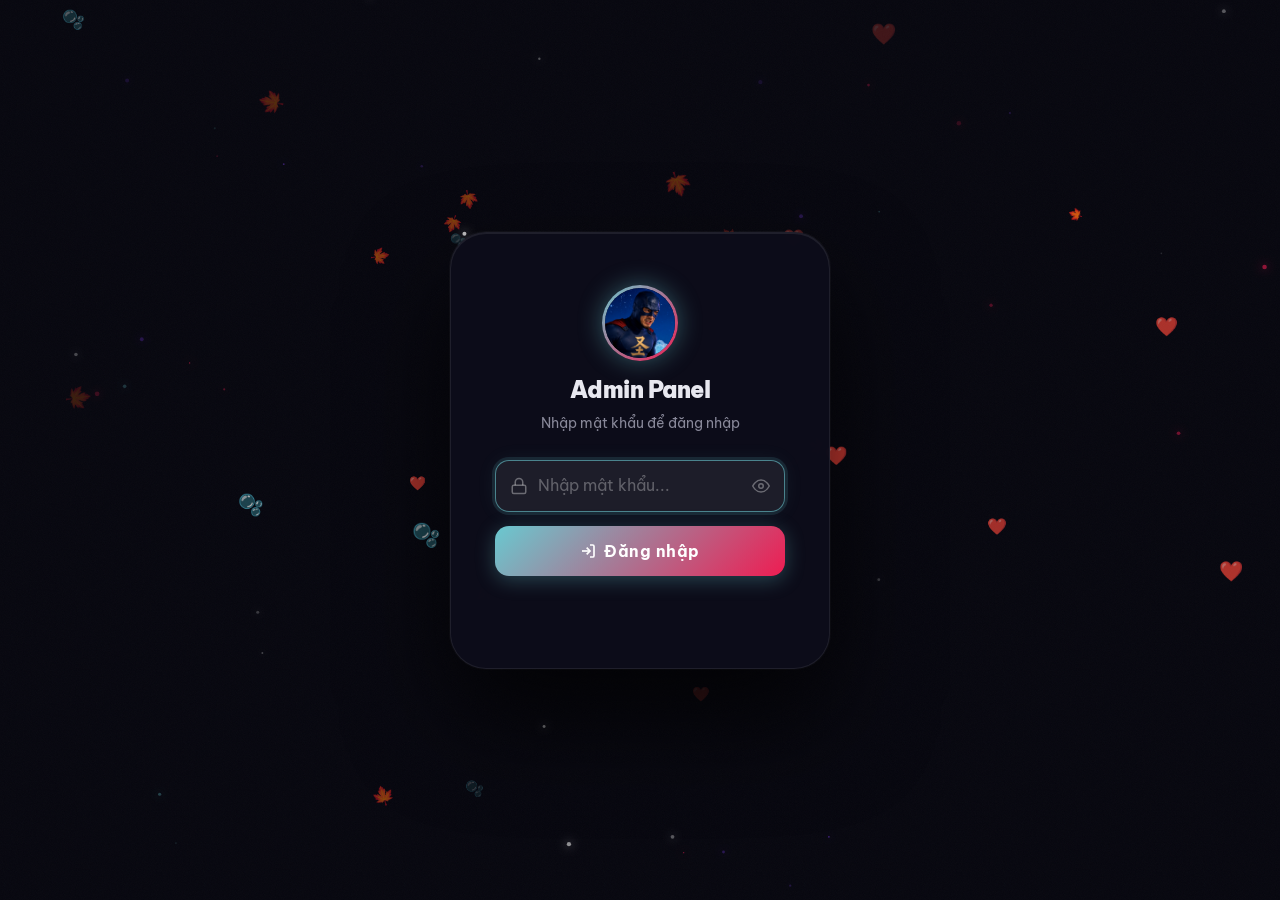
==== commit 5f33b236: "." ====
--- a/admin.html
+++ b/admin.html
@@ -111,6 +111,25 @@
             </button>
           </div>
         </div>
+
+        <!-- Group các nút điều khiển sắp xếp -->
+        <div class="sort-header-group">
+          <button class="admin-btn-secondary cancel-sort-btn hidden" id="btn-cancel-sort">
+            <svg width="14" height="14" viewBox="0 0 24 24" fill="none" stroke="currentColor" stroke-width="2.5">
+              <line x1="18" y1="6" x2="6" y2="18"></line>
+              <line x1="6" y1="6" x2="18" y2="18"></line>
+            </svg>
+            <span>Hủy</span>
+          </button>
+          
+          <button class="admin-btn-secondary sort-header-btn" id="btn-toggle-sort">
+            <svg width="15" height="15" viewBox="0 0 24 24" fill="none" stroke="currentColor" stroke-width="2.5">
+              <path d="M7 15l5 5 5-5"/>
+              <path d="M7 9l5-5 5 5"/>
+            </svg>
+            <span id="sort-btn-text">Sắp xếp</span>
+          </button>
+        </div>
       </div>
     </header>
 
--- a/admin.css
+++ b/admin.css
@@ -212,7 +212,7 @@
   z-index: 1000;
   display: flex;
   align-items: center;
-  justify-content: flex-start;
+  justify-content: space-between;
   padding: 16px 40px;
   border-bottom: 1px solid var(--border);
   background: rgba(7, 7, 15, 0.9);
@@ -220,17 +220,11 @@
   -webkit-backdrop-filter: blur(25px);
 }
 
-.admin-brand-link {
-  display: flex;
-  align-items: center;
-  gap: 10px;
-  text-decoration: none;
-  color: inherit;
-}
-
 .admin-header-actions {
   display: flex;
   align-items: center;
+  justify-content: space-between;
+  width: 100%;
   gap: 12px;
 }
 
@@ -456,6 +450,106 @@
 .admin-btn-secondary:hover {
   background: rgba(255, 255, 255, 0.1);
   border-color: rgba(255, 255, 255, 0.2);
+}
+
+.sort-header-group {
+  display: flex;
+  align-items: center;
+  gap: 8px;
+}
+
+.cancel-sort-btn {
+  background: rgba(255, 107, 107, 0.12);
+  border-color: rgba(255, 107, 107, 0.3);
+  color: #ff6b6b;
+}
+
+.cancel-sort-btn:hover {
+  background: rgba(255, 107, 107, 0.25);
+  border-color: rgba(255, 107, 107, 0.5);
+  color: #ff8585;
+}
+
+/* ─── SORT HEADER BUTTON ─────────────────── */
+.sort-header-btn {
+  background: rgba(124, 58, 237, 0.15);
+  border-color: rgba(124, 58, 237, 0.4);
+  color: #a78bfa;
+}
+
+.sort-header-btn:hover {
+  background: rgba(124, 58, 237, 0.28);
+  border-color: rgba(124, 58, 237, 0.6);
+  color: #c4b5fd;
+  box-shadow: 0 0 16px rgba(124, 58, 237, 0.3);
+}
+
+.sort-header-btn.is-sorting {
+  background: linear-gradient(135deg, #22c55e, #10b981) !important;
+  color: #fff !important;
+  border-color: transparent !important;
+  box-shadow: 0 4px 18px rgba(34, 197, 94, 0.4) !important;
+  animation: pulse-sort 2s infinite;
+}
+
+@keyframes pulse-sort {
+  0%, 100% { box-shadow: 0 4px 18px rgba(34, 197, 94, 0.4); }
+  50% { box-shadow: 0 6px 26px rgba(34, 197, 94, 0.7); }
+}
+
+/* ─── DRAG & DROP SORT MODE STYLES ───────── */
+.video-grid.sort-mode-active .video-admin-card {
+  cursor: grab;
+  position: relative;
+  border: 1.5px dashed rgba(167, 139, 250, 0.5);
+  background: rgba(124, 58, 237, 0.06);
+  transition: transform 0.15s ease, border-color 0.15s ease, box-shadow 0.15s ease;
+}
+
+.video-grid.sort-mode-active .video-admin-card:active {
+  cursor: grabbing;
+}
+
+.video-grid.sort-mode-active .video-admin-card:hover {
+  border-color: #a78bfa;
+  background: rgba(124, 58, 237, 0.12);
+  transform: scale(1.02);
+  box-shadow: 0 8px 24px rgba(124, 58, 237, 0.25);
+}
+
+/* Card đang được kéo */
+.video-admin-card.dragging {
+  opacity: 0.35;
+  transform: scale(0.96) !important;
+  border-color: #7c3aed !important;
+}
+
+/* Card được kéo đè lên (Drop target) */
+.video-admin-card.drag-over {
+  border-color: #22c55e !important;
+  background: rgba(34, 197, 94, 0.15) !important;
+  transform: scale(1.04) !important;
+  box-shadow: 0 0 20px rgba(34, 197, 94, 0.4) !important;
+}
+
+/* Tay cầm Drag Handle */
+.drag-handle-badge {
+  position: absolute;
+  top: 8px;
+  left: 8px;
+  z-index: 12;
+  background: rgba(124, 58, 237, 0.85);
+  color: #fff;
+  font-size: 0.7rem;
+  font-weight: 800;
+  padding: 3px 8px;
+  border-radius: 6px;
+  display: flex;
+  align-items: center;
+  gap: 4px;
+  backdrop-filter: blur(4px);
+  pointer-events: none;
+  box-shadow: 0 2px 8px rgba(0, 0, 0, 0.4);
 }
 
 /* ─── VIDEO ADMIN LIST ───────────────────── */
